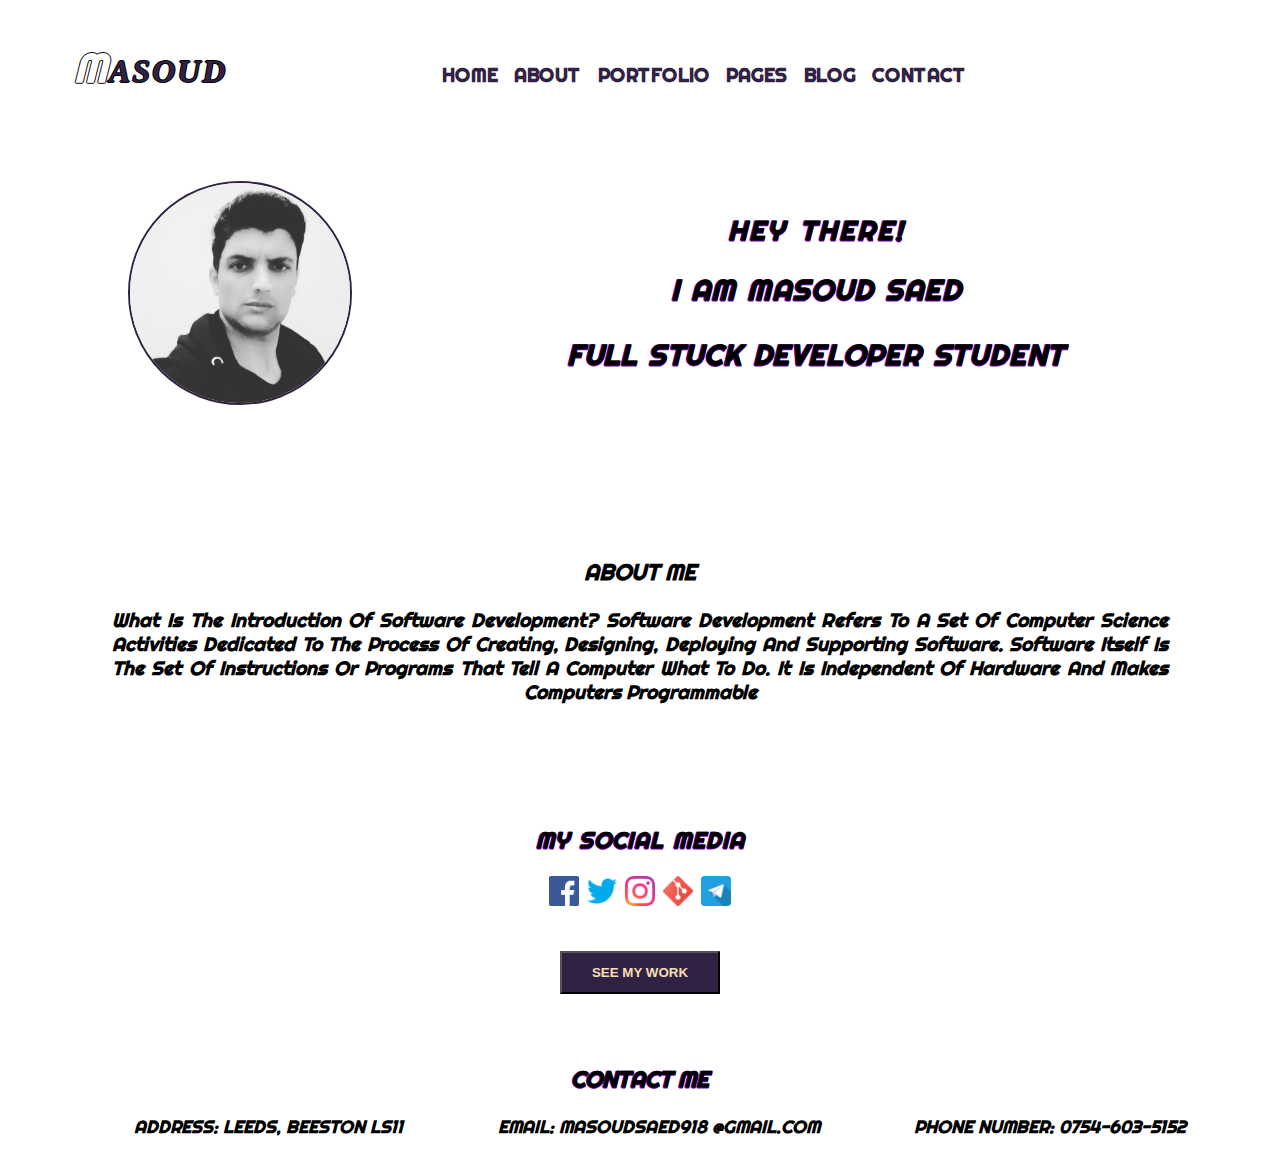
==== index.html @ 1ebb34af "styling 4" ====
<!DOCTYPE html>
<html lang="en">
<head>
    <meta charset="UTF-8">
    <meta http-equiv="X-UA-Compatible" content="IE=edge">
    <meta name="viewport" content="width=device-width, initial-scale=1.0">
    <title>Document</title>
    <link rel="stylesheet" href="style.css">
    <link rel="preconnect" href="https://fonts.googleapis.com">
    <link rel="preconnect" href="https://fonts.gstatic.com" crossorigin>
    <link href="https://fonts.googleapis.com/css2?family=Righteous&display=swap" rel="stylesheet">

</head>
<body>
    <header id="header">
        <nav>
            <ul>
                <li id="logo"><span>M</span>ASOUD</li>
                <img id="menu" src="./social_media_icon/menu.png" alt="menu icon">
                <li class="nav_bar"><a href="#header">HOME</a></li>
                <li class="nav_bar"><a href="#about">ABOUT</a></li>
                <li class="nav_bar"><a href="#portfolio">PORTFOLIO</a></li>
                <li class="nav_bar"><a href="#blank" target="_blank">PAGES</a></li>
                <li class="nav_bar"><a href="#blog">BLOG</a></li>
                <li class="nav_bar"><a href="#contact">CONTACT</a></li>
            </ul>
        </nav>
    </header>

    <main>
        <div id="intro">
            <img src="./Background-images/MASOUD-SAED.jpg" alt="masoud saed photo">
        <h3 id="hey">HEY THERE!</h3>
        <h2 id="i">I AM MASOUD SAED</h2>
        <h3 id="full">FULL STUCK DEVELOPER STUDENT</h3><br>
        </div>
        <div id="about">
            <h3>ABOUT ME</h3>
            <p>What is the introduction of software development?
                Software development refers to a set of computer science activities dedicated to the process of creating, designing, deploying and supporting software. Software itself is the set of instructions or programs that tell a computer what to do. It is independent of hardware and makes computers programmable</p>

        </div>

        <div id="social">
        <h3 id="my-social">My SOCIAL MEDIA</h3>
        <a href="https://www.facebook.com/masoudsaed89" target="_blank"><img src="./social_media_icon/facebook.png" alt="This is My facebook"></a>
        <a href="https://twitter.com/MASOUDSAED89" target="_blank"><img src="./social_media_icon/twitter.png" alt="This is My twitter"></a>
        <a href="https://www.instagram.com/masoud_saed89/" target="_blank"><img src="./social_media_icon/instagram.png" alt="This is my instagram"></a>
        <a href="https://github.com/MASsAED" target="_blank"><img src="./social_media_icon/github.png" alt="This is my GitHub"></a>
        <a href="https://telegram.org/MASOUD_SAED89" target="_blank"><img src="./social_media_icon/telegram.png" alt="This is my telegram"></a><br>
        <input id="button" type="button" value="SEE MY WORK" >
        </div>


    </main>

    <footer>
          <h3>CONTACT ME</h3>
        <ul id="content">
          <li>Address: <a>Leeds, Beeston LS11</a></li>
          <li>Email: <a>MASOUDSAED918 @GMAIL.COM</a></li>
          <li>Phone Number: <a>0754-603-5152</a></li>
          </ul>

    </footer>
    <script src="index.js"></script> 
</body>
</html>
---- style.css ----
@font-face {
    font-family: Bixxxa;
    src: url('./bixxxa.woff') format('woff');
  }
  
  @font-face {
    font-family: Bungeehee;
    src: url('./bungeehee.woff') format('woff');
  }
  
  body {
    font-family: 'Open Sans', sans-serif;
    font-size: 16px;
    padding: 0;
    margin: 0;
    background-color: #7b2cbf;
    width: fit-content;
    height: fit-content;
    /* position: relative; */
    /* overflow: hidden; */
    /* border-collapse: collapse ; */
     background: url(./Background-images/image-from-rawpixel-id-576121-jpeg.jpg);
    background-position: center center;
    background-attachment: fixed;
    background-repeat: no-repeat; background-size: cover;



} 

#header {
    /* background-image: url(./Background-images/image-from-rawpixel-id-576121-jpeg.jpg);
    background-position: center center;
    background-attachment: fixed; */
    /* background-repeat: no-repeat; */
     /* background-size: cover; */
    /* background-origin: content-box; */
    /* opacity: 0.9; */
    /* -webkit-background-size: cover;
-moz-background-size: cover;
-o-background-size: cover;
background-size: cover; */

    display: flex;
    align-items: flex-start;
    justify-content: flex-start;
    /* flex-flow: column; */
    flex-direction: column;
    box-sizing: border-box;
    /* border: 2px solid black; */
    /* border: 1px solid white; */
    }

    /* body {
        font-family: "Rocher";
        font-palette: --GraysRemix;
      } */

#header #logo {
    /* font-family: 'Righteous',Bixxxa;/ */
    font-family: Rocher;
    /* font-variation-settings: 'wght' 900; */
    font-weight: bolder;
    font-size: 2rem;
    text-align: left;
    padding-right: 5rem;
    padding-left: 10rem;
    padding-bottom: 1.2rem;
    color: #312244;
    letter-spacing: 2px;
    margin-top: 1.4rem;

    /* -webkit-text-stroke: 1px black; */
    text-shadow: -1px 0 black, 0 1px black, 1px 0 black, 0 -1px black;
    font-style: italic;
}
#header span {
    color: white;
    /* font-family: Arial, Helvetica, sans-serif; */

    font-weight: bolder;
    font-size: 2.5rem;
    font-style: italic;
    font-family: 'Righteous',Bixxxa;
}
#header ul {
    margin: 10px 5px ;
    padding: 10px 5px;
}

#header li {

    text-shadow: -1px 0 white, 0 1px white, 1px 0 white, 0 -1px white;

    /* font-family: 'Open Sans', sans-serif; */
    font-family: 'Righteous',Bixxxa;

    display: inline-block;
    font-weight: bold;
    font-size: 1.1rem;
}
#header img{
    display: none;
}
#header .nav_bar {
    text-align: left;
}
#header .nav_bar a {
    color: #312244;
    text-decoration: none;
    padding: 0 2px;


}

main {
    /* background-image: url(./Background-images/image-from-rawpixel-id-576121-jpeg.jpg);
    background-position: center center;
    background-attachment: fixed;
    background-repeat: no-repeat; background-size: cover;
    position: relative; */
    /* background-origin: content-box; */


    display: flex;
    flex-direction: column;
    text-align: center;
    flex-flow: column;
    /* width: min-content; */
    padding-top: 2rem;
    margin: 0 auto;
    /* border: 1px solid #7400b8; */
    /* opacity: 0.8; */
    box-sizing: border-box;



}
main #intro {
    /* background-image: url(./Background-images/image-from-rawpixel-id-576121-jpeg.jpg);
    background-position: center center;
    background-attachment: fixed;
    background-repeat: no-repeat; background-size: cover; */
    /* border: 2px solid white; */
    /* border-radius: 90%; */
    /* position: relative; */
    /* background-origin: content-box; */
    /* background-repeat: no-repeat; */
    /* flex-grow: 4; */
    /* flex-shrink: 2; */
    /* flex-basis: 2; */
    /* margin-left: 5rem; */
    /* padding-top: 3rem; */
    text-shadow: -1px 0 #7400b8, 0 1px #7400b8, 1px 0 white, 0 -1px white;

}
main #intro img {
    width: 220px;
    height: auto;
    float: left;
    margin-left: 8rem;
    margin-top: 1rem;
    border: 2px  solid #312244;
    border-radius: 50%;
}
main #hey{
    margin-top: 3rem;
    margin-bottom: 1.5rem;
    font-style: italic;
    font-size: 1.7rem;
    letter-spacing: 2px;
    word-spacing: 4px;
    font-family: 'Righteous',Bixxxa;


}
main #i{
    margin-bottom: 1.5rem;
    font-style: italic;
    font-family: 'Righteous',Bixxxa;
    font-size: 1.8rem;
    letter-spacing: 1px;
    word-spacing: 2px;


}
main #full{
    margin-bottom: 9rem;
    font-style: italic;
    font-family: 'Righteous',Bixxxa;
    font-size: 1.8rem;
    letter-spacing: 0.8px;
    word-spacing: 2px;


}

    main #about {
    font-style: italic;
    font-size: 1.2rem;
    text-transform: capitalize;
    font-weight: bold;   
    text-align: justify;
    text-align-last: center;
    margin: auto 7rem;
    /* word-spacing: normal; */
    font-family: 'Segoe UI', Tahoma, Geneva, Verdana, sans-serif;
    font-family: 'Righteous',Bixxxa;

    }

main #social {
    font-style: italic;
    font-family: 'Righteous',Bixxxa;
    text-shadow: -1px 0 white, 0 1px white, 1px 0 white, 0 -1px white;

    flex-grow: 4;
    flex-shrink: 2;
    flex-basis: 2;
    margin-bottom: 3rem;
    text-transform: uppercase;
}
main #social img {
    width: 30px;
    height: 30px;
    margin-bottom: 2.5rem;
}

main #social {
    margin-top: 5rem;
    background-image: url(./Background-images/image-from-rawpixel-id-576121-jpeg.jpg);
    background-position: center center;
    background-attachment: fixed;
    background-repeat: no-repeat; background-size: cover;
    text-shadow: -1px 0 #7400b8, 0 1px #7400b8, 1px 0 white, 0 -1px white;
    font-size: 1.2rem;
    letter-spacing: 1px;
    word-spacing: 2px;
}

main #social #button{
    text-align: center;
    font-weight: bold;
    font-family: 'Segoe UI', Tahoma, Geneva, Verdana, sans-serif;
    width: 10rem;
    padding: 12px;
    background-color:  #312244;
    color: wheat;
    




}
footer {
    /* background-image: url(./Background-images/image-from-rawpixel-id-576121-jpeg.jpg);
    background-position: center center;
    background-attachment: fixed;
    background-repeat: no-repeat; background-size: cover; */

    opacity: 1;
    font-family: 'Segoe UI', Tahoma, Geneva, Verdana, sans-serif;
    text-align: center;
    font-weight: bold;
    font-size: 1.2rem;
    /* border: 1px solid white; */
    /* height: auto; */
    /* width: 100%; */
    text-transform: uppercase;
    margin: 0;
    padding: 0;
    font-style: italic;     
    font-family: 'Righteous',Bixxxa;
    text-shadow: -1px 0 #7400b8, 0 1px #7400b8, 1px 0 white, 0 -1px white;



}
footer #content {
    display: flex;
    justify-content: space-evenly;
    text-align: center;
    flex-flow: row;
    padding-bottom: 1rem;
    font-size: 1.1rem;
    box-sizing: border-box;

    list-style: none;
    text-shadow: -1px 0 white, 0 1px white, 1px 0 white, 0 -1px white;

}


@media(max-width: 480px) {

    body{
        background-image: url(./Background-images/image-from-rawpixel-id-576121-jpeg.jpg);
        box-sizing: border-box;
        background-size:cover ;
    }
    #header {
        display: inline;

    }
    #header .nav_bar {
        display: none;
        
    }
    #header #logo {
        margin-top: 1rem;
        padding-left: 2rem;
        padding-right: 12rem;
        font-size: 1.8rem;
    }
    #header img {
        display: inline-block;
        position: absolute;
        width: 35px;
        height: 37px;        
        margin-top: 1.7rem;
    }
    main #intro{
        display: flex;
        flex-direction: column;
        align-items: center;
        justify-content: flex-start;
        flex-wrap: wrap;
        flex-flow: column;

    }
    main #intro img{
        margin-top: -3.2rem;
        width: 150px;
        height: 100;
        margin-right: 8rem;
        
    }
    #intro #hey{
        font-size: 1.2rem;
        margin-top: 1rem;
    }
    #intro #i {
        font-size: 1.2rem;
        margin-top: 0.5rem;


    }
    #intro #full {
        font-size: 1.1rem;
        margin-top: 0.5rem;

    }
    main #about {
        /* text-align: center; */
        text-align: justify;
        word-spacing: 2px;
        margin-top: 1.2rem;
        width: 70%;
        margin-left: 3.7rem;
        margin-top: -7rem;
        padding-top: 0;
        font-family: Bixxxa;


    }
    main #about h3 {
        font-family: Bixxxa;
        font-weight: bolder;
    }
    footer #content {
        display: flex;
        flex-direction: column;
        align-items: center;
        margin-right: 1.9rem;
    }
}
@media (min-width: 480px) and (max-width: 1024px) {

    body{
        background-image: url(./Background-images/image-from-rawpixel-id-576121-jpeg.jpg);
        box-sizing: border-box;
        background-size:cover ;
    }
    #header {
        display: flex;
        flex-direction: column;
        align-items: flex-start;
        flex-flow:nowrap;
        /* flex-grow: 1;
        flex-basis: 1;
        flex-shrink: 1; */

    }
    #header .nav_bar {
        display: none;
        
    }
    #header #logo {
        margin-top: 1rem;
        padding-left: 2rem;
        /* padding-right: 12rem; */
        font-size: 1.8rem;
    }
    #header img {
        display:inline-flex;
        margin-right: 2rem;
        margin-left: auto;
        position: relative;
        /* float: right; */
        width: 35px;
        height: 37px;        
        margin-top: 1.7rem;
        padding-right: 2rem;
    }
    main #intro{
        display: flex;
        flex-direction: column;
        align-items: center;
        justify-content: center;
        flex-wrap: wrap;
        flex-flow: column;

    }
    main #intro img{
        margin-top: -3.2rem;
        width: 150px;
        height: 100;
        
    }
    #intro #hey{
        font-size: 1.2rem;
        margin-top: 2rem;
    }
    #intro #i {
        font-size: 1.2rem;
        margin-top: 1.5rem;


    }
    #intro #full {
        font-size: 1.1rem;
        margin-top: 1.5rem;

    }
    main #about {
        text-align: center;
        display: flex;
        align-items: center;
        /* justify-content: flex-start; */
        flex-flow: column;
        text-align: justify;
        word-spacing: 2px;
        margin-top: 1.2rem;
        width: 70%;
        /* margin-left: 3.7rem; */
        margin-top: 2rem;
        padding-top: 1rem;
        font-family: Bixxxa;


    }
    main #about h3 {
        font-family: Bixxxa;
        font-weight: bolder;
        text-align: center;
        padding-bottom: 1.5rem;
    }
    footer #content {
        display: flex;
        flex-direction: row;
        align-items: center;
        flex-flow: row;
        max-width: fit-content;
        /* margin-right: 1.9rem; */
        font-size: 1rem;
    }
}
@media (min-width: 1025px) {
    body {
        background-image: url(./Background-images/image-from-rawpixel-id-576121-jpeg.jpg);
    
    }
    #header #logo {
        margin-left: 2rem;
        padding-left: 2rem;
        margin-right: 3rem;
        padding-right: 10rem;
    }
    #header .nav_bar {
        font-size: 1.2rem;
        padding-right: 0.5rem;
    }
    #header .nav_bar ul {
        margin-right: 2rem;
        /* margin-left: 10rem; */

    }

}
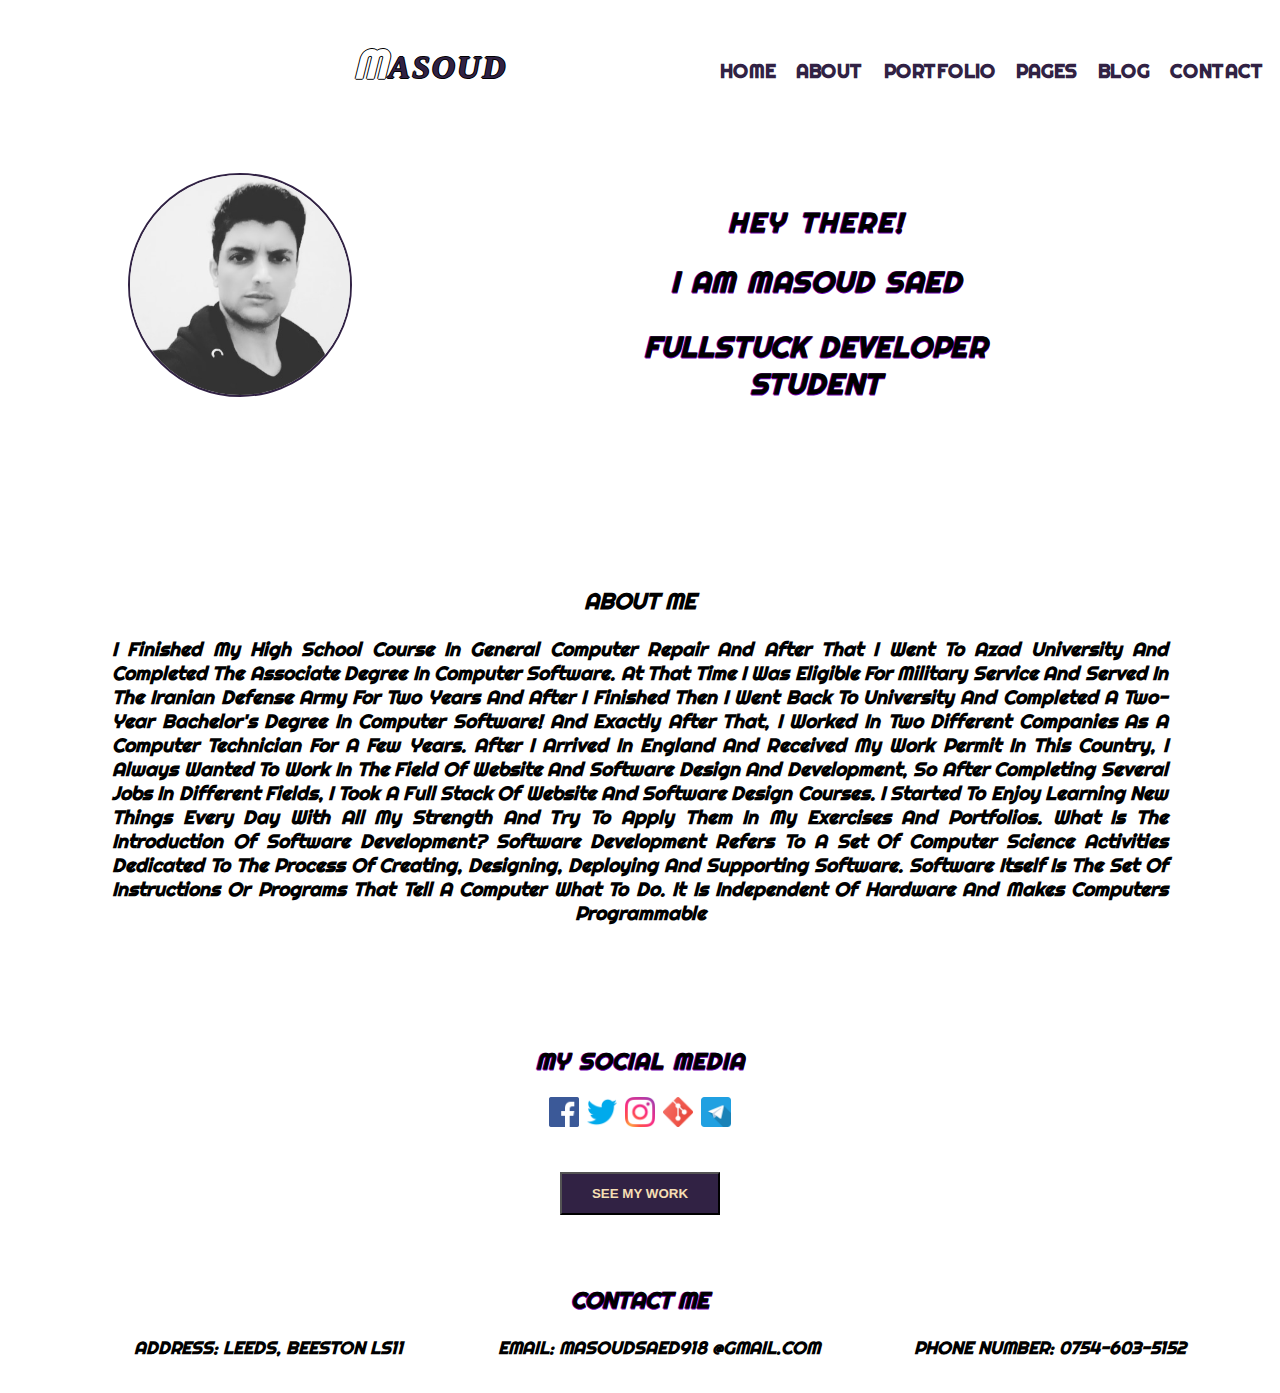
==== commit 25c360e5: "working on make respansive page" ====
--- a/index.html
+++ b/index.html
@@ -30,13 +30,13 @@
     <main>
         <div id="intro">
             <img src="./Background-images/MASOUD-SAED.jpg" alt="masoud saed photo">
-        <h3 id="hey">HEY THERE!</h3>
-        <h2 id="i">I AM MASOUD SAED</h2>
-        <h3 id="full">FULL STUCK DEVELOPER STUDENT</h3><br>
+        <h3 class='hello' id="hey">HEY THERE!</h3>
+        <h2 class='hello' id="i">I AM MASOUD SAED</h2>
+        <h3 class='hello' id="full">FULLSTUCK DEVELOPER<br> STUDENT</h3><br>
         </div>
         <div id="about">
             <h3>ABOUT ME</h3>
-            <p>What is the introduction of software development?
+            <p class="about_me">I finished my high school course in general computer repair and after that I went to Azad University and completed the associate degree in computer software. At that time I was eligible for military service and served in the Iranian Defense Army for two years and after I finished Then I went back to university and completed a two-year bachelor's degree in computer software! And exactly after that, I worked in two different companies as a computer technician for a few years. After I arrived in England and received my work permit in this country, I always wanted to work in the field of website and software design and development, so after completing several jobs in different fields, I took a full stack of website and software design courses. I started to enjoy learning new things every day with all my strength and try to apply them in my exercises and portfolios. What is the introduction of software development?
                 Software development refers to a set of computer science activities dedicated to the process of creating, designing, deploying and supporting software. Software itself is the set of instructions or programs that tell a computer what to do. It is independent of hardware and makes computers programmable</p>
 
         </div>
--- a/style.css
+++ b/style.css
@@ -8,69 +8,40 @@
     src: url('./bungeehee.woff') format('woff');
   }
   
-  body {
+body {
     font-family: 'Open Sans', sans-serif;
     font-size: 16px;
     padding: 0;
     margin: 0;
-    background-color: #7b2cbf;
+    /* background-color: #7b2cbf; */
     width: fit-content;
     height: fit-content;
-    /* position: relative; */
-    /* overflow: hidden; */
-    /* border-collapse: collapse ; */
-     background: url(./Background-images/image-from-rawpixel-id-576121-jpeg.jpg);
+     /* background: url(./Background-images/image-from-rawpixel-id-576121-jpeg.jpg);
     background-position: center center;
     background-attachment: fixed;
-    background-repeat: no-repeat; background-size: cover;
-
-
+    background-repeat: no-repeat; background-size: cover; */
 
 } 
 
 #header {
-    /* background-image: url(./Background-images/image-from-rawpixel-id-576121-jpeg.jpg);
-    background-position: center center;
-    background-attachment: fixed; */
-    /* background-repeat: no-repeat; */
-     /* background-size: cover; */
-    /* background-origin: content-box; */
-    /* opacity: 0.9; */
-    /* -webkit-background-size: cover;
--moz-background-size: cover;
--o-background-size: cover;
-background-size: cover; */
-
     display: flex;
-    align-items: flex-start;
-    justify-content: flex-start;
-    /* flex-flow: column; */
-    flex-direction: column;
-    box-sizing: border-box;
-    /* border: 2px solid black; */
-    /* border: 1px solid white; */
-    }
-
-    /* body {
-        font-family: "Rocher";
-        font-palette: --GraysRemix;
-      } */
+    align-items: stretch;
+    justify-content: space-evenly;
+      } 
 
 #header #logo {
-    /* font-family: 'Righteous',Bixxxa;/ */
     font-family: Rocher;
-    /* font-variation-settings: 'wght' 900; */
     font-weight: bolder;
     font-size: 2rem;
     text-align: left;
-    padding-right: 5rem;
-    padding-left: 10rem;
     padding-bottom: 1.2rem;
     color: #312244;
     letter-spacing: 2px;
     margin-top: 1.4rem;
-
-    /* -webkit-text-stroke: 1px black; */
+    margin-right: 9rem;
+    margin-left: 0rem;
+    padding-left: 0rem;
+
     text-shadow: -1px 0 black, 0 1px black, 1px 0 black, 0 -1px black;
     font-style: italic;
 }
@@ -83,17 +54,13 @@
     font-style: italic;
     font-family: 'Righteous',Bixxxa;
 }
-#header ul {
-    margin: 10px 5px ;
-    padding: 10px 5px;
-}
 
 #header li {
 
     text-shadow: -1px 0 white, 0 1px white, 1px 0 white, 0 -1px white;
 
     /* font-family: 'Open Sans', sans-serif; */
-    font-family: 'Righteous',Bixxxa;
+    font-family: 'Righteous', Bixxxa ;
 
     display: inline-block;
     font-weight: bold;
@@ -103,24 +70,24 @@
     display: none;
 }
 #header .nav_bar {
+    display:inline;
+    /* margin-left: 3rem; */
+    /* float: right; */
+    margin-top: 2.7rem;
     text-align: left;
+}
+#header ul {
+    padding-left: 3rem;
+
 }
 #header .nav_bar a {
     color: #312244;
     text-decoration: none;
-    padding: 0 2px;
 
 
 }
 
 main {
-    /* background-image: url(./Background-images/image-from-rawpixel-id-576121-jpeg.jpg);
-    background-position: center center;
-    background-attachment: fixed;
-    background-repeat: no-repeat; background-size: cover;
-    position: relative; */
-    /* background-origin: content-box; */
-
 
     display: flex;
     flex-direction: column;
@@ -137,26 +104,13 @@
 
 }
 main #intro {
-    /* background-image: url(./Background-images/image-from-rawpixel-id-576121-jpeg.jpg);
-    background-position: center center;
-    background-attachment: fixed;
-    background-repeat: no-repeat; background-size: cover; */
-    /* border: 2px solid white; */
-    /* border-radius: 90%; */
-    /* position: relative; */
-    /* background-origin: content-box; */
-    /* background-repeat: no-repeat; */
-    /* flex-grow: 4; */
-    /* flex-shrink: 2; */
-    /* flex-basis: 2; */
-    /* margin-left: 5rem; */
-    /* padding-top: 3rem; */
+
     text-shadow: -1px 0 #7400b8, 0 1px #7400b8, 1px 0 white, 0 -1px white;
 
 }
 main #intro img {
     width: 220px;
-    height: auto;
+    /* height: auto; */
     float: left;
     margin-left: 8rem;
     margin-top: 1rem;
@@ -253,19 +207,11 @@
 
 }
 footer {
-    /* background-image: url(./Background-images/image-from-rawpixel-id-576121-jpeg.jpg);
-    background-position: center center;
-    background-attachment: fixed;
-    background-repeat: no-repeat; background-size: cover; */
-
     opacity: 1;
     font-family: 'Segoe UI', Tahoma, Geneva, Verdana, sans-serif;
     text-align: center;
     font-weight: bold;
     font-size: 1.2rem;
-    /* border: 1px solid white; */
-    /* height: auto; */
-    /* width: 100%; */
     text-transform: uppercase;
     margin: 0;
     padding: 0;
@@ -278,8 +224,9 @@
 }
 footer #content {
     display: flex;
+    flex-direction: column;
+    align-items: flex-start;
     justify-content: space-evenly;
-    text-align: center;
     flex-flow: row;
     padding-bottom: 1rem;
     font-size: 1.1rem;
@@ -291,15 +238,19 @@
 }
 
 
-@media(max-width: 480px) {
+@media only screen and (max-width: 480px) {
 
     body{
-        background-image: url(./Background-images/image-from-rawpixel-id-576121-jpeg.jpg);
         box-sizing: border-box;
         background-size:cover ;
+        margin: 0;
+        padding: 0;
     }
     #header {
-        display: inline;
+        display: flex;
+        align-content: stretch;
+        justify-content: flex-start;
+
 
     }
     #header .nav_bar {
@@ -307,57 +258,78 @@
         
     }
     #header #logo {
-        margin-top: 1rem;
-        padding-left: 2rem;
-        padding-right: 12rem;
+        margin-top: 2rem;
+        margin-left: 3rem;
+        margin-right: 10rem;
         font-size: 1.8rem;
     }
     #header img {
-        display: inline-block;
+        display:inline-block;
+        margin: 2rem 1rem 1rem 2rem;
         position: absolute;
-        width: 35px;
+        float: right;
         height: 37px;        
-        margin-top: 1.7rem;
+        padding-top: 0.6rem;
     }
     main #intro{
         display: flex;
         flex-direction: column;
-        align-items: center;
-        justify-content: flex-start;
-        flex-wrap: wrap;
+        align-items: stretch;
+        justify-content: space-between;
         flex-flow: column;
-
     }
     main #intro img{
-        margin-top: -3.2rem;
-        width: 150px;
+        width: 130px;
         height: 100;
-        margin-right: 8rem;
-        
+        margin: -2rem 0 1rem 3rem;
+        float: left;        
     }
     #intro #hey{
-        font-size: 1.2rem;
-        margin-top: 1rem;
+        font-size: 1.1rem;
+        margin: -8.5rem 1rem 3rem 1rem;
+        padding-bottom: 1rem;
+         margin-bottom: 0; 
+         float: right; 
+         text-align: center;
+
     }
     #intro #i {
-        font-size: 1.2rem;
-        margin-top: 0.5rem;
-
+        font-size: 1.1rem;
+        margin: 0 ;
+        margin-left: 0.8rem;
+        text-align: center;
+        padding-bottom: 1rem;
+        float: right;
 
     }
     #intro #full {
         font-size: 1.1rem;
-        margin-top: 0.5rem;
-
-    }
+        margin: 0 ;
+        margin-left: 1rem;
+        text-align: center;
+        float: left;
+
+    } 
+     main #intro .hello {
+        float: right;
+        padding-bottom: 4rem;
+        font-size: 1rem;
+        text-align: center;
+    }
+
     main #about {
+        display: flex;
+        text-align: center;
+        align-items: center;
+        justify-content: center;
+        flex-flow: column;
         /* text-align: center; */
         text-align: justify;
         word-spacing: 2px;
         margin-top: 1.2rem;
         width: 70%;
-        margin-left: 3.7rem;
-        margin-top: -7rem;
+        /* margin-left: 3rem; */
+        /* margin-top: 10rem; */
         padding-top: 0;
         font-family: Bixxxa;
 
@@ -366,96 +338,136 @@
     main #about h3 {
         font-family: Bixxxa;
         font-weight: bolder;
+        margin-bottom: 1rem;
+
+    }
+    main #about .about_me {
+        height: 200px;
+        width: 360px;
+        overflow: scroll;
+    }
+    main #my-social {
+        margin-top: 0;
+        padding-left: 0;
+    }
+    main #social {
+        /* margin-right: 4rem; */
+    }
+    footer h3 {
+        /* padding-right: 4rem; */
     }
     footer #content {
         display: flex;
         flex-direction: column;
         align-items: center;
-        margin-right: 1.9rem;
-    }
-}
-@media (min-width: 480px) and (max-width: 1024px) {
+        text-align: center;
+        /* margin-right: 1rem; */
+        /* padding-right: 4rem; */
+    }
+}
+@media(min-width: 481px) and (max-width: 1024px) {
 
     body{
-        background-image: url(./Background-images/image-from-rawpixel-id-576121-jpeg.jpg);
         box-sizing: border-box;
-        background-size:cover ;
+
+        margin: 0;
+        padding: 0;
     }
     #header {
-        display: flex;
-        flex-direction: column;
-        align-items: flex-start;
-        flex-flow:nowrap;
-        /* flex-grow: 1;
-        flex-basis: 1;
-        flex-shrink: 1; */
-
-    }
+    display: flex;
+    align-items: stretch;
+    justify-content: flex-start;
+    flex-direction: column;
+
+}
     #header .nav_bar {
         display: none;
-        
     }
     #header #logo {
         margin-top: 1rem;
-        padding-left: 2rem;
-        /* padding-right: 12rem; */
+        margin-right: 12rem;
+        margin-left: 2rem;
+        /* padding-right: 8rem; */
         font-size: 1.8rem;
-    }
-    #header img {
-        display:inline-flex;
+        /* float: left; */
+        /* position: relative; */
+        
+    }
+
+    #header #menu {
+        width: 35px; height: 35px;
+        display: inline;
+        float: right;
         margin-right: 2rem;
-        margin-left: auto;
-        position: relative;
-        /* float: right; */
-        width: 35px;
-        height: 37px;        
-        margin-top: 1.7rem;
-        padding-right: 2rem;
-    }
-    main #intro{
-        display: flex;
+        margin-top: 3.85;
+        padding-top: 1.8rem;
+    }
+
+     main #intro {
+        display: flex;
+        align-items: stretch;
+        justify-content: space-between;
         flex-direction: column;
-        align-items: center;
-        justify-content: center;
-        flex-wrap: wrap;
-        flex-flow: column;
-
-    }
-    main #intro img{
-        margin-top: -3.2rem;
-        width: 150px;
+     }
+
+     main #intro img{
+        /* display: inline;  */
+        margin-top: 3.2rem;
+        width: 180px;
         height: 100;
+        margin-left: 1.5rem; 
+        float: left;
         
-    }
-    #intro #hey{
-        font-size: 1.2rem;
-        margin-top: 2rem;
+     }
+     #intro #hey{
+        font-size: 1.3rem;
+        margin: -8.5rem 1rem 3rem 11rem;
+        padding-bottom: 1rem;
+         margin-bottom: 0; 
+         float: right; 
+         text-align: center;
+
     }
     #intro #i {
-        font-size: 1.2rem;
-        margin-top: 1.5rem;
-
+        font-size: 1.3rem;
+        margin: 0 ;
+        margin-left: 11rem;
+        text-align: center;
+        padding-bottom: 1rem;
+        float: right;
 
     }
     #intro #full {
-        font-size: 1.1rem;
-        margin-top: 1.5rem;
-
-    }
-    main #about {
-        text-align: center;
-        display: flex;
-        align-items: center;
-        /* justify-content: flex-start; */
+        font-size: 1.3rem;
+        margin: 0 ;
+        margin-left: 11rem;
+        text-align: center;
+        float: right;
+
+    } 
+     main #intro .hello {
+        float: right;
+        padding-bottom: 8rem;
+        font-size: 1rem;
+        text-align: center;
+    }
+
+    main .about_me {
+        /* text-align: center; */
+        display: flex;
+        flex-direction: column;
+        align-items: stretch;
+        justify-content: flex-start;
         flex-flow: column;
         text-align: justify;
         word-spacing: 2px;
-        margin-top: 1.2rem;
-        width: 70%;
+        margin-top: -2rem;;
+        min-width: 80% fit-content;
         /* margin-left: 3.7rem; */
-        margin-top: 2rem;
-        padding-top: 1rem;
+        padding-top: 0;
         font-family: Bixxxa;
+        overflow: scroll;
+        height: 400px;
 
 
     }
@@ -463,38 +475,68 @@
         font-family: Bixxxa;
         font-weight: bolder;
         text-align: center;
-        padding-bottom: 1.5rem;
+        padding-bottom: 3rem;
+    }
+    footer {
+        display: flex;
+        flex-direction: row;
+        align-items: stretch;
+        justify-content: flex-start;
+        flex-flow: column;
+        width: 100%;
+    }
+    footer h3 {
+        display: inline;
+        text-align: center;
+        margin-top: 2rem;
+        margin-bottom: 1.5rem;
     }
     footer #content {
         display: flex;
-        flex-direction: row;
-        align-items: center;
+        flex-direction: column;
+        align-items: flex-start;
+        justify-content: space-evenly;
+        /* text-align: center; */
         flex-flow: row;
-        max-width: fit-content;
-        /* margin-right: 1.9rem; */
-        font-size: 1rem;
+        padding-bottom: 1rem;
+        font-size: 1.1rem;
+        box-sizing: border-box;
+        text-align: left;
+        list-style: none;
+        text-shadow: -1px 0 white, 0 1px white, 1px 0 white, 0 -1px white;
+    
     }
 }
 @media (min-width: 1025px) {
     body {
-        background-image: url(./Background-images/image-from-rawpixel-id-576121-jpeg.jpg);
-    
+        box-sizing: border-box;
+    margin: 0;
+    padding: 0;
+    }
+    #header {
+        display: flex;
+        flex-direction: column;
+        align-items: stretch;
+        justify-content: flex-start;
     }
     #header #logo {
-        margin-left: 2rem;
-        padding-left: 2rem;
-        margin-right: 3rem;
-        padding-right: 10rem;
+        margin-left: 1rem;
+        padding-left: 0;
+        margin-right: 12rem;
+        padding-right: 1rem;
+
     }
     #header .nav_bar {
+        display: inline;
+        margin-right: 1rem;
         font-size: 1.2rem;
-        padding-right: 0.5rem;
-    }
-    #header .nav_bar ul {
-        margin-right: 2rem;
-        /* margin-left: 10rem; */
-
-    }
-
-}
-
+        /* padding-right: 0.5rem; */
+    }
+    header ul {
+        float: right;
+
+    }
+ 
+
+}
+
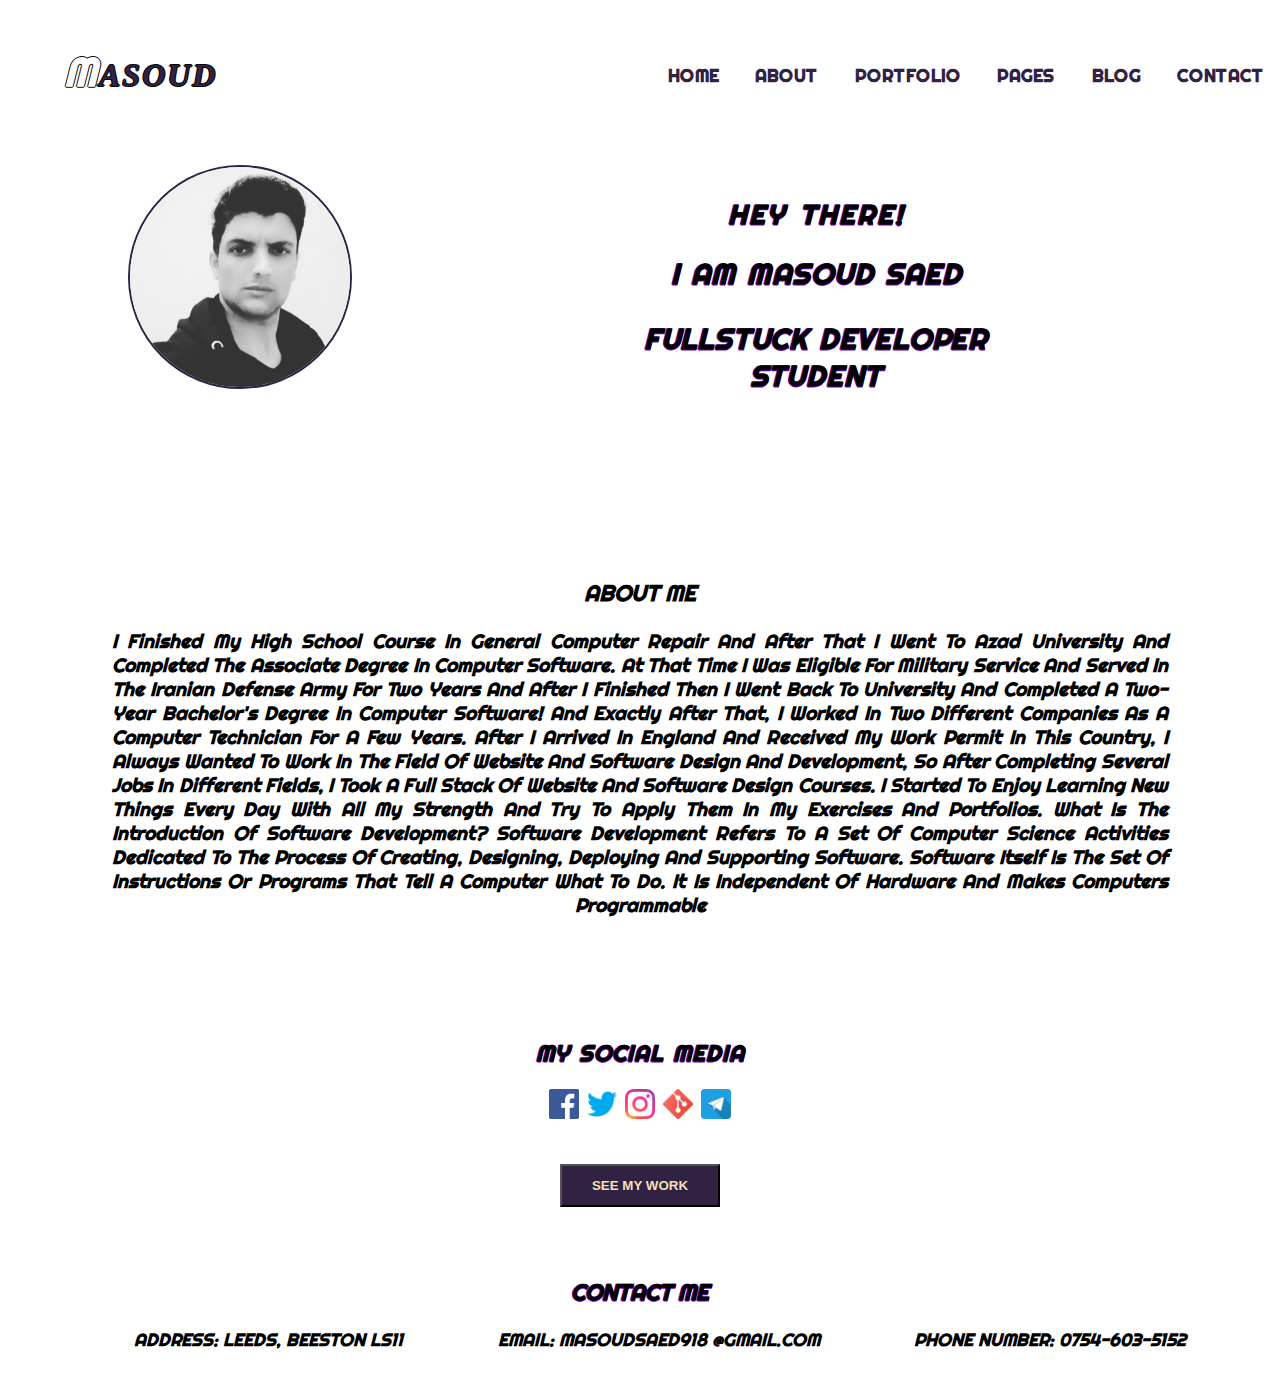
==== commit 87a16952: "styling-responsive-finished" ====
--- a/index.html
+++ b/index.html
@@ -9,6 +9,8 @@
     <link rel="preconnect" href="https://fonts.googleapis.com">
     <link rel="preconnect" href="https://fonts.gstatic.com" crossorigin>
     <link href="https://fonts.googleapis.com/css2?family=Righteous&display=swap" rel="stylesheet">
+
+    <script src="index.js"></script> 
 
 </head>
 <body>
@@ -42,7 +44,7 @@
         </div>
 
         <div id="social">
-        <h3 id="my-social">My SOCIAL MEDIA</h3>
+        <h3 id="my_social">MY SOCIAL MEDIA</h3>
         <a href="https://www.facebook.com/masoudsaed89" target="_blank"><img src="./social_media_icon/facebook.png" alt="This is My facebook"></a>
         <a href="https://twitter.com/MASOUDSAED89" target="_blank"><img src="./social_media_icon/twitter.png" alt="This is My twitter"></a>
         <a href="https://www.instagram.com/masoud_saed89/" target="_blank"><img src="./social_media_icon/instagram.png" alt="This is my instagram"></a>
@@ -63,6 +65,5 @@
           </ul>
 
     </footer>
-    <script src="index.js"></script> 
 </body>
 </html>--- a/style.css
+++ b/style.css
@@ -6,6 +6,10 @@
   @font-face {
     font-family: Bungeehee;
     src: url('./bungeehee.woff') format('woff');
+  }
+  html{
+    margin: 0;
+    padding: 0;
   }
   
 body {
@@ -16,17 +20,14 @@
     /* background-color: #7b2cbf; */
     width: fit-content;
     height: fit-content;
-     /* background: url(./Background-images/image-from-rawpixel-id-576121-jpeg.jpg);
-    background-position: center center;
-    background-attachment: fixed;
-    background-repeat: no-repeat; background-size: cover; */
 
 } 
 
 #header {
     display: flex;
     align-items: stretch;
-    justify-content: space-evenly;
+    justify-content:flex-start;
+    flex-direction: column;
       } 
 
 #header #logo {
@@ -37,10 +38,12 @@
     padding-bottom: 1.2rem;
     color: #312244;
     letter-spacing: 2px;
-    margin-top: 1.4rem;
-    margin-right: 9rem;
-    margin-left: 0rem;
-    padding-left: 0rem;
+    margin-top: -1.1rem;
+    margin-right: 8rem;
+    margin-left: 2.5rem;
+    padding-left: 1rem; 
+    list-style: none; 
+    float: left;
 
     text-shadow: -1px 0 black, 0 1px black, 1px 0 black, 0 -1px black;
     font-style: italic;
@@ -56,34 +59,37 @@
 }
 
 #header li {
-
-    text-shadow: -1px 0 white, 0 1px white, 1px 0 white, 0 -1px white;
-
-    /* font-family: 'Open Sans', sans-serif; */
     font-family: 'Righteous', Bixxxa ;
-
-    display: inline-block;
-    font-weight: bold;
-    font-size: 1.1rem;
 }
 #header img{
     display: none;
 }
 #header .nav_bar {
-    display:inline;
-    /* margin-left: 3rem; */
-    /* float: right; */
-    margin-top: 2.7rem;
-    text-align: left;
+    list-style: none;
+    margin-left: 1rem;
+    /* margin-right: 1rem; */
+    margin-top: 1.5rem;
+    padding-top: 1rem;
+     font-size: 1.1rem;
+     font-weight: bold;
+     display: inline;
+     /* text-align: right; */
+     padding-right: 1rem;
+
+    
 }
 #header ul {
-    padding-left: 3rem;
+    padding-left: 0.5rem;
+    text-align: right;
+    margin-top: 2rem;
+    padding-top: 2rem;
+    /* display: inline; */
+
 
 }
 #header .nav_bar a {
     color: #312244;
     text-decoration: none;
-
 
 }
 
@@ -207,7 +213,6 @@
 
 }
 footer {
-    opacity: 1;
     font-family: 'Segoe UI', Tahoma, Geneva, Verdana, sans-serif;
     text-align: center;
     font-weight: bold;
@@ -236,136 +241,148 @@
     text-shadow: -1px 0 white, 0 1px white, 1px 0 white, 0 -1px white;
 
 }
-
-
-@media only screen and (max-width: 480px) {
-
-    body{
-        box-sizing: border-box;
-        background-size:cover ;
+@media screen and (max-width: 480px){
+    html {
         margin: 0;
         padding: 0;
+        box-sizing: border-box;
+        width: fit-content;
+        overflow-x: hidden;
+
+        /* background-image: url();
+        background-position: center center;
+        background-attachment: fixed;
+        background-repeat: no-repeat; background-size: cover; */
+
     }
     #header {
         display: flex;
-        align-content: stretch;
-        justify-content: flex-start;
-
-
+        flex-direction: column;
+        align-items: stretch;
+        justify-content: space-evenly;
     }
     #header .nav_bar {
         display: none;
+    }
+    #header img {
+        width: 35px;
+        height: 35px;
+
+    }
+    #header #logo {
+        padding-left: 0.5rem;
+        margin-left: 1rem;
+        font-size: 1.5rem;
+
+    }
+    #header span {
+        font-size: 2rem;
+    }
+    #header #menu {
+        width: 35px; height: 35px;
+        display: inline;
+        margin-right: 1rem;
+        margin-top: 0;
+        padding-top: 0;
         
     }
-    #header #logo {
-        margin-top: 2rem;
-        margin-left: 3rem;
-        margin-right: 10rem;
-        font-size: 1.8rem;
-    }
-    #header img {
-        display:inline-block;
-        margin: 2rem 1rem 1rem 2rem;
-        position: absolute;
-        float: right;
-        height: 37px;        
-        padding-top: 0.6rem;
-    }
-    main #intro{
-        display: flex;
-        flex-direction: column;
-        align-items: stretch;
-        justify-content: space-between;
-        flex-flow: column;
-    }
-    main #intro img{
+    main #intro {
+        display: flex;
+        align-items: center;
+        justify-content:space-around;
+        flex-direction:column;
+        flex-flow:column;
+     }
+
+     main #intro img{
+        display: inline; 
+        padding-top: 0;
         width: 130px;
         height: 100;
-        margin: -2rem 0 1rem 3rem;
-        float: left;        
-    }
-    #intro #hey{
+        margin-right: 7rem;
+        text-align: center;
+        
+     }
+     #intro #hey{
         font-size: 1.1rem;
-        margin: -8.5rem 1rem 3rem 1rem;
         padding-bottom: 1rem;
          margin-bottom: 0; 
-         float: right; 
          text-align: center;
 
     }
     #intro #i {
         font-size: 1.1rem;
         margin: 0 ;
-        margin-left: 0.8rem;
         text-align: center;
         padding-bottom: 1rem;
-        float: right;
 
     }
     #intro #full {
         font-size: 1.1rem;
         margin: 0 ;
-        margin-left: 1rem;
-        text-align: center;
-        float: left;
+        text-align: center;
 
     } 
      main #intro .hello {
-        float: right;
-        padding-bottom: 4rem;
-        font-size: 1rem;
-        text-align: center;
-    }
-
-    main #about {
-        display: flex;
-        text-align: center;
-        align-items: center;
+        padding-bottom: 2rem;
+        font-size: 0.8rem;
+        text-align: center;
+    }
+
+    main .about_me {
+        display: flex;
+        flex-direction: column;
+        align-items: stretch;
+        justify-content: flex-start;
+        flex-flow: column;
+        text-align: justify;
+        word-spacing: 2px;
+        margin-top: -2rem;
+        width: 60% fit-content;
+        padding-top: 0;
+        font-family: 'Bixxxa';
+        overflow: scroll;
+        height: 400px;
+
+
+    }
+    main #about h3 {
+        font-family: 'Bixxxa';
+        font-weight: bolder;
+        text-align: center;
+        padding-bottom: 2rem;
+    }
+    #social #my_social {
+        font-size: 1.1rem;
+    }
+    #social a img {
+        width: 7%;;
+    }
+    footer {
+        display: flex;
+        flex-direction: column;
+        align-items:center;
         justify-content: center;
         flex-flow: column;
-        /* text-align: center; */
+    }
+    footer h3 {
+        display: inline;
+        text-align: center;
+        margin-top: 2rem;
+        margin-bottom: 1.5rem;
+    }
+    footer #content {
+        display: inline;
+        padding-bottom: 1rem;
+        font-size: 0.8rem;
+        box-sizing: border-box;
         text-align: justify;
-        word-spacing: 2px;
-        margin-top: 1.2rem;
-        width: 70%;
-        /* margin-left: 3rem; */
-        /* margin-top: 10rem; */
-        padding-top: 0;
-        font-family: Bixxxa;
-
-
-    }
-    main #about h3 {
-        font-family: Bixxxa;
-        font-weight: bolder;
-        margin-bottom: 1rem;
-
-    }
-    main #about .about_me {
-        height: 200px;
-        width: 360px;
-        overflow: scroll;
-    }
-    main #my-social {
-        margin-top: 0;
-        padding-left: 0;
-    }
-    main #social {
-        /* margin-right: 4rem; */
-    }
-    footer h3 {
-        /* padding-right: 4rem; */
-    }
-    footer #content {
-        display: flex;
-        flex-direction: column;
-        align-items: center;
-        text-align: center;
-        /* margin-right: 1rem; */
-        /* padding-right: 4rem; */
-    }
-}
-@media(min-width: 481px) and (max-width: 1024px) {
+        list-style: none;
+        text-shadow: -1px 0 white, 0 1px white, 1px 0 white, 0 -1px white;
+    }
+}
+
+@media screen and (max-width: 1024px) and (min-width: 481px){
 
     body{
         box-sizing: border-box;
@@ -379,18 +396,15 @@
     justify-content: flex-start;
     flex-direction: column;
 
-}
+    }
     #header .nav_bar {
         display: none;
     }
     #header #logo {
-        margin-top: 1rem;
+        margin-top: -0.7rem;
         margin-right: 12rem;
         margin-left: 2rem;
-        /* padding-right: 8rem; */
         font-size: 1.8rem;
-        /* float: left; */
-        /* position: relative; */
         
     }
 
@@ -400,28 +414,25 @@
         float: right;
         margin-right: 2rem;
         margin-top: 3.85;
-        padding-top: 1.8rem;
     }
 
      main #intro {
         display: flex;
         align-items: stretch;
-        justify-content: space-between;
-        flex-direction: column;
+        justify-content: flex-start;
+        flex-direction: row;
+        flex-flow: column;
      }
 
      main #intro img{
-        /* display: inline;  */
-        margin-top: 3.2rem;
-        width: 180px;
+        padding-top: 0;
+        width: 190px;
         height: 100;
-        margin-left: 1.5rem; 
         float: left;
         
      }
      #intro #hey{
         font-size: 1.3rem;
-        margin: -8.5rem 1rem 3rem 11rem;
         padding-bottom: 1rem;
          margin-bottom: 0; 
          float: right; 
@@ -431,7 +442,6 @@
     #intro #i {
         font-size: 1.3rem;
         margin: 0 ;
-        margin-left: 11rem;
         text-align: center;
         padding-bottom: 1rem;
         float: right;
@@ -440,20 +450,18 @@
     #intro #full {
         font-size: 1.3rem;
         margin: 0 ;
-        margin-left: 11rem;
         text-align: center;
         float: right;
 
     } 
      main #intro .hello {
         float: right;
-        padding-bottom: 8rem;
+        padding-bottom: 5rem;
         font-size: 1rem;
         text-align: center;
     }
 
     main .about_me {
-        /* text-align: center; */
         display: flex;
         flex-direction: column;
         align-items: stretch;
@@ -461,9 +469,8 @@
         flex-flow: column;
         text-align: justify;
         word-spacing: 2px;
-        margin-top: -2rem;;
-        min-width: 80% fit-content;
-        /* margin-left: 3.7rem; */
+        margin-top: -2rem;
+        width: 60% fit-content;
         padding-top: 0;
         font-family: Bixxxa;
         overflow: scroll;
@@ -496,7 +503,6 @@
         flex-direction: column;
         align-items: flex-start;
         justify-content: space-evenly;
-        /* text-align: center; */
         flex-flow: row;
         padding-bottom: 1rem;
         font-size: 1.1rem;
@@ -506,37 +512,4 @@
         text-shadow: -1px 0 white, 0 1px white, 1px 0 white, 0 -1px white;
     
     }
-}
-@media (min-width: 1025px) {
-    body {
-        box-sizing: border-box;
-    margin: 0;
-    padding: 0;
-    }
-    #header {
-        display: flex;
-        flex-direction: column;
-        align-items: stretch;
-        justify-content: flex-start;
-    }
-    #header #logo {
-        margin-left: 1rem;
-        padding-left: 0;
-        margin-right: 12rem;
-        padding-right: 1rem;
-
-    }
-    #header .nav_bar {
-        display: inline;
-        margin-right: 1rem;
-        font-size: 1.2rem;
-        /* padding-right: 0.5rem; */
-    }
-    header ul {
-        float: right;
-
-    }
- 
-
-}
-
+}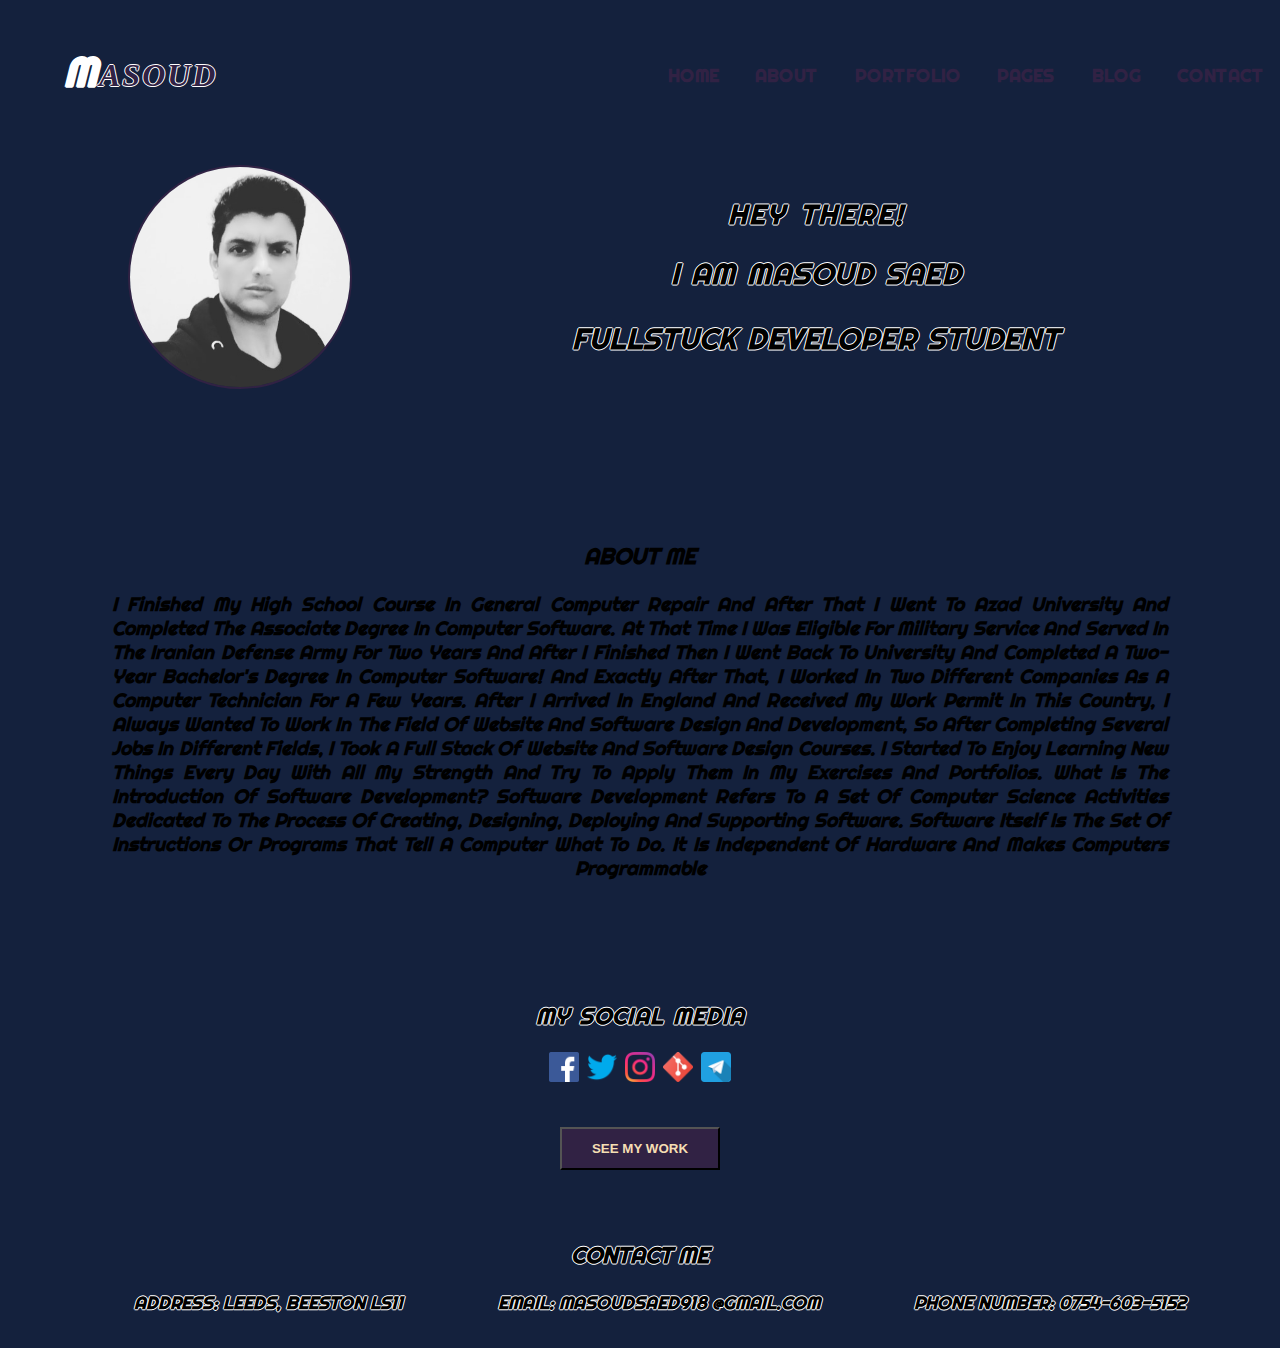
==== commit 0a02d060: "js 1" ====
--- a/index.html
+++ b/index.html
@@ -6,6 +6,7 @@
     <meta name="viewport" content="width=device-width, initial-scale=1.0">
     <title>Document</title>
     <link rel="stylesheet" href="style.css">
+    <script id="home_page" src="index.js"></script>
     <link rel="preconnect" href="https://fonts.googleapis.com">
     <link rel="preconnect" href="https://fonts.gstatic.com" crossorigin>
     <link href="https://fonts.googleapis.com/css2?family=Righteous&display=swap" rel="stylesheet">
@@ -15,16 +16,16 @@
 </head>
 <body>
     <header id="header">
-        <nav>
+        <nav >
             <ul>
                 <li id="logo"><span>M</span>ASOUD</li>
-                <img id="menu" src="./social_media_icon/menu.png" alt="menu icon">
-                <li class="nav_bar"><a href="#header">HOME</a></li>
-                <li class="nav_bar"><a href="#about">ABOUT</a></li>
-                <li class="nav_bar"><a href="#portfolio">PORTFOLIO</a></li>
-                <li class="nav_bar"><a href="#blank" target="_blank">PAGES</a></li>
-                <li class="nav_bar"><a href="#blog">BLOG</a></li>
-                <li class="nav_bar"><a href="#contact">CONTACT</a></li>
+                <img id="menu" src="./social_media_icon/menu.png" alt="menu icon" >
+                <li class="nav_bar" id="mynav_bar"><a href="#header">HOME</a></li>
+                <li class="nav_bar" id="mynav_bar"><a href="#about">ABOUT</a></li>
+                <li class="nav_bar" id="mynav_bar"><a href="portfolio.html" target="_blank">PORTFOLIO</a></li>
+                <li class="nav_bar" id="mynav_bar"><a href="#blank" target="_blank">PAGES</a></li>
+                <li class="nav_bar" id="mynav_bar"><a href="#blog">BLOG</a></li>
+                <li class="nav_bar" id="mynav_bar"><a href="#contact">CONTACT</a></li>
             </ul>
         </nav>
     </header>
@@ -34,7 +35,7 @@
             <img src="./Background-images/MASOUD-SAED.jpg" alt="masoud saed photo">
         <h3 class='hello' id="hey">HEY THERE!</h3>
         <h2 class='hello' id="i">I AM MASOUD SAED</h2>
-        <h3 class='hello' id="full">FULLSTUCK DEVELOPER<br> STUDENT</h3><br>
+        <h3 class='hello' id="full">FULLSTUCK DEVELOPER STUDENT</h3><br>
         </div>
         <div id="about">
             <h3>ABOUT ME</h3>
@@ -65,5 +66,6 @@
           </ul>
 
     </footer>
+    <!-- <link rel="portfolio" href="portfolio.html"> -->
 </body>
 </html>--- a/style.css
+++ b/style.css
@@ -10,6 +10,7 @@
   html{
     margin: 0;
     padding: 0;
+    background-color: #14213d;
   }
   
 body {
@@ -45,7 +46,7 @@
     list-style: none; 
     float: left;
 
-    text-shadow: -1px 0 black, 0 1px black, 1px 0 black, 0 -1px black;
+    text-shadow: -1px 0 white, 0 1px white, 1px 0 white, 0 -1px white;
     font-style: italic;
 }
 #header span {
@@ -111,7 +112,7 @@
 }
 main #intro {
 
-    text-shadow: -1px 0 #7400b8, 0 1px #7400b8, 1px 0 white, 0 -1px white;
+    text-shadow: -1px 0 white, 0 1px white, 1px 0 white, 0 -1px white;
 
 }
 main #intro img {
@@ -192,7 +193,7 @@
     background-position: center center;
     background-attachment: fixed;
     background-repeat: no-repeat; background-size: cover;
-    text-shadow: -1px 0 #7400b8, 0 1px #7400b8, 1px 0 white, 0 -1px white;
+    text-shadow: -1px 0 white, 0 1px white, 1px 0 white, 0 -1px white;
     font-size: 1.2rem;
     letter-spacing: 1px;
     word-spacing: 2px;
@@ -222,7 +223,7 @@
     padding: 0;
     font-style: italic;     
     font-family: 'Righteous',Bixxxa;
-    text-shadow: -1px 0 #7400b8, 0 1px #7400b8, 1px 0 white, 0 -1px white;
+    text-shadow: -1px 0 white, 0 1px white, 1px 0 white, 0 -1px white;
 
 
 
@@ -271,7 +272,8 @@
     }
     #header #logo {
         padding-left: 0.5rem;
-        margin-left: 1rem;
+        padding-top: 0.8rem;
+        margin-left: 1.5rem;
         font-size: 1.5rem;
 
     }
@@ -281,10 +283,9 @@
     #header #menu {
         width: 35px; height: 35px;
         display: inline;
-        margin-right: 1rem;
+        margin-right: 2rem;
         margin-top: 0;
         padding-top: 0;
-        
     }
     main #intro {
         display: flex;
@@ -335,10 +336,10 @@
         align-items: stretch;
         justify-content: flex-start;
         flex-flow: column;
-        text-align: justify;
-        word-spacing: 2px;
+        text-align: left;
+        word-spacing: 0.5px;
         margin-top: -2rem;
-        width: 60% fit-content;
+        width: 100% ;
         padding-top: 0;
         font-family: 'Bixxxa';
         overflow: scroll;
@@ -464,17 +465,18 @@
     main .about_me {
         display: flex;
         flex-direction: column;
-        align-items: stretch;
+        align-items: center;
         justify-content: flex-start;
         flex-flow: column;
-        text-align: justify;
-        word-spacing: 2px;
+        text-align:start;
+        word-spacing: 1px;
         margin-top: -2rem;
-        width: 60% fit-content;
+        width: 100% fit-content;
         padding-top: 0;
         font-family: Bixxxa;
         overflow: scroll;
         height: 400px;
+        padding: 0;
 
 
     }
@@ -505,7 +507,8 @@
         justify-content: space-evenly;
         flex-flow: row;
         padding-bottom: 1rem;
-        font-size: 1.1rem;
+        padding-right: 1rem;
+        font-size: 1rem;
         box-sizing: border-box;
         text-align: left;
         list-style: none;
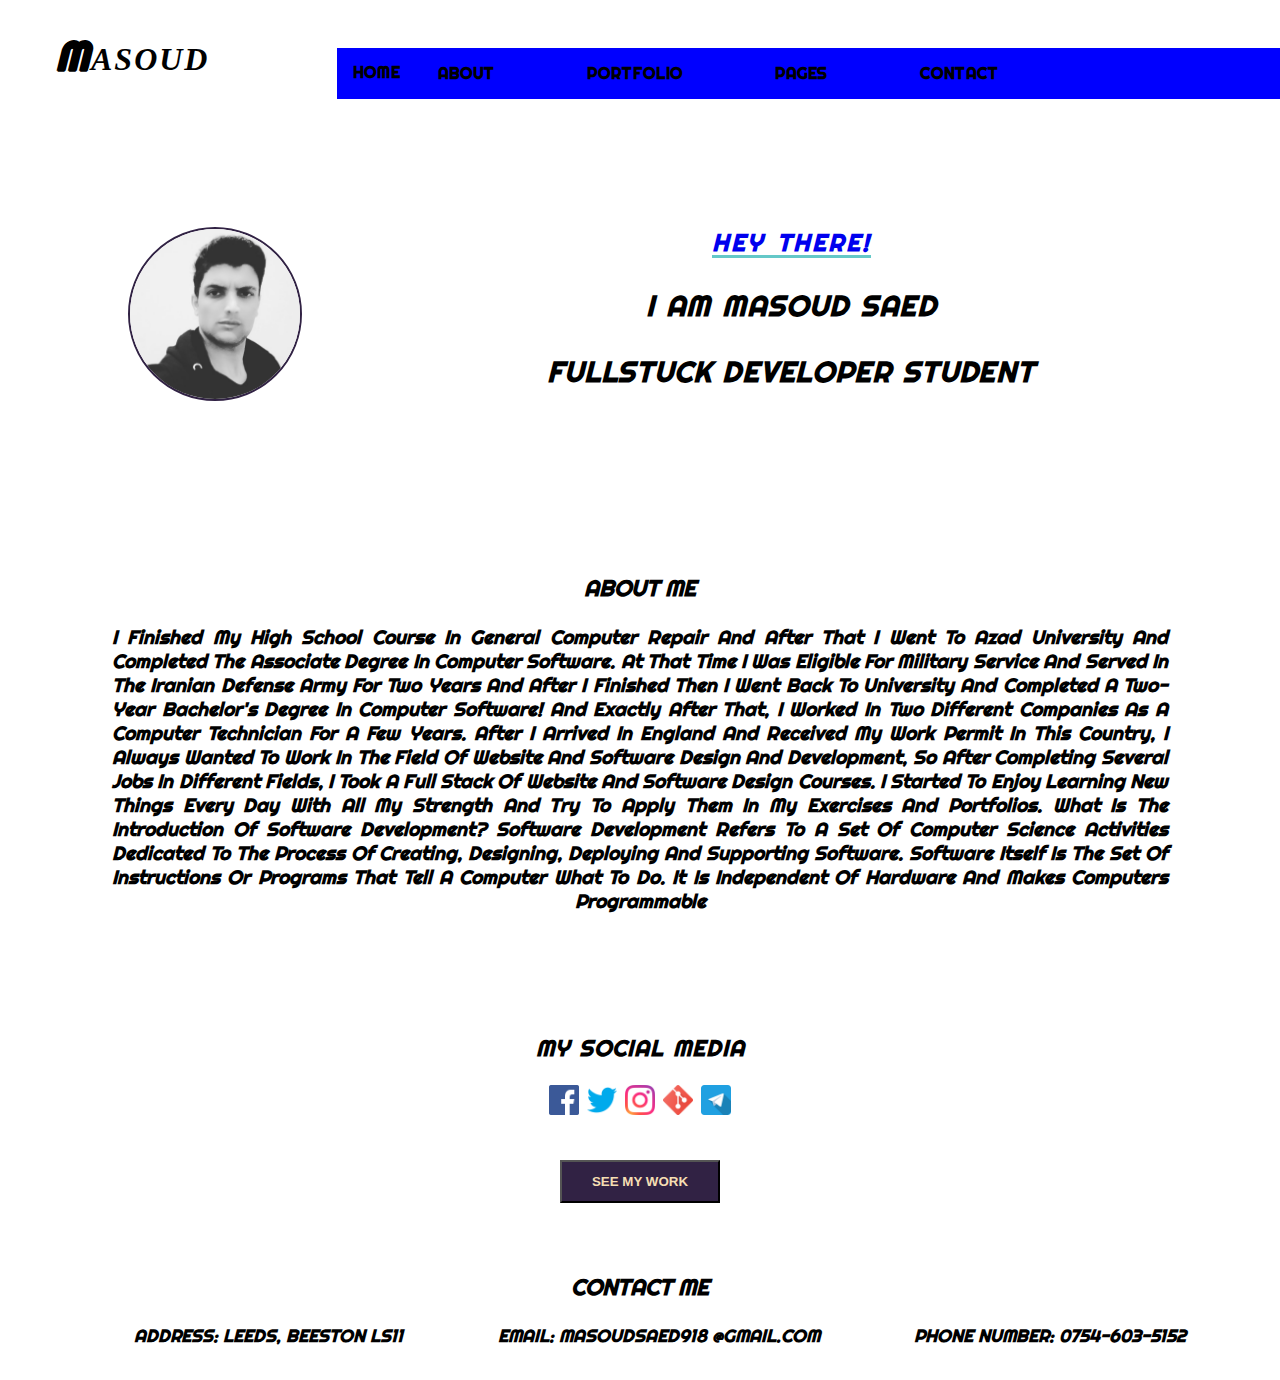
==== commit dc0bf942: "styling and interactive site" ====
--- a/index.html
+++ b/index.html
@@ -4,38 +4,77 @@
     <meta charset="UTF-8">
     <meta http-equiv="X-UA-Compatible" content="IE=edge">
     <meta name="viewport" content="width=device-width, initial-scale=1.0">
-    <title>Document</title>
+    <title>Masoud</title>
     <link rel="stylesheet" href="style.css">
-    <script id="home_page" src="index.js"></script>
     <link rel="preconnect" href="https://fonts.googleapis.com">
     <link rel="preconnect" href="https://fonts.gstatic.com" crossorigin>
     <link href="https://fonts.googleapis.com/css2?family=Righteous&display=swap" rel="stylesheet">
 
-    <script src="index.js"></script> 
 
 </head>
 <body>
     <header id="header">
         <nav >
-            <ul>
+            <ul class="mobile-container">
                 <li id="logo"><span>M</span>ASOUD</li>
-                <img id="menu" src="./social_media_icon/menu.png" alt="menu icon" >
-                <li class="nav_bar" id="mynav_bar"><a href="#header">HOME</a></li>
-                <li class="nav_bar" id="mynav_bar"><a href="#about">ABOUT</a></li>
-                <li class="nav_bar" id="mynav_bar"><a href="portfolio.html" target="_blank">PORTFOLIO</a></li>
-                <li class="nav_bar" id="mynav_bar"><a href="#blank" target="_blank">PAGES</a></li>
-                <li class="nav_bar" id="mynav_bar"><a href="#blog">BLOG</a></li>
-                <li class="nav_bar" id="mynav_bar"><a href="#contact">CONTACT</a></li>
+                <img id="menu" src="./social_media_icon/menu.png" alt="menu icon" onclick="displayNavbar()">
+
+                <div id="topnav">
+                <li class="nav_bar" id="mynav_bar1"><a href="#header">HOME</a></li>
+            <div class="subnav">
+                <button class="subnavbtn"><li class="nav_bar"><a href="#about">ABOUT</a></li></button>
+                <div class="subnav-content">
+                    <a href="#company">Company</a>
+                    <a href="#team">team</a>
+                    <a href="#careers">careers</a>
+                </div>
+            </div>
+
+            <div class="subnav">
+                <button class="subnavbtn"><li class="nav_bar" ><a href="portfolio.html" target="_blank">PORTFOLIO</a></li></button>
+                <div class="subnav-content">
+                    <a href="#portfolio.html">Portfolio</a>
+                    <a href="#PIANOKEYS">PianoKeys</a>
+                    <a href="#MIXEDMESSAGE">MixedMessage</a>
+                    <a href="#ATTICA">Attica</a>
+                    <a href="#PROJECT">Project</a>
+                    <a href="#PROJECT">Project</a>
+                    <a href="#PROJECT">Project</a>
+                    <a href="#PROJECT">Project</a>
+                    <a href="#PROJECT">Project</a>
+                </div>
+            </div>
+
+            <div class="subnav">
+                <button class="subnavbtn"><li class="nav_bar" ><a href="#blank" target="_blank">PAGES</a></li></button>
+                <div class="subnav-content">
+                    <a href="#page1">Page1</a>
+                    <a href="#page2">Page2</a>
+                    <a href="#page3">Page3</a>
+                </div>
+            </div>
+
+            <div class="subnav">
+                <button class="subnavbtn"><li class="nav_bar" ><a href="#contact">CONTACT</a></li></button>
+                <div class="subnav-content">
+                    <a href="#Address">Address</a>
+                    <a href="#Email">Email</a>
+                    <a href="#PhoneNumber">PhoneNumber</a>
+                </div>
+            </div>
+                </div>
             </ul>
         </nav>
     </header>
 
     <main>
         <div id="intro">
+            <div id='greating'>
             <img src="./Background-images/MASOUD-SAED.jpg" alt="masoud saed photo">
-        <h3 class='hello' id="hey">HEY THERE!</h3>
-        <h2 class='hello' id="i">I AM MASOUD SAED</h2>
+        <h3 class='hello' id="hey"><a href="_self" target="_self">HEY THERE!</a></h3>
+        <h3 class='hello' id="i">I AM MASOUD SAED</h3>
         <h3 class='hello' id="full">FULLSTUCK DEVELOPER STUDENT</h3><br>
+            </div>
         </div>
         <div id="about">
             <h3>ABOUT ME</h3>
@@ -51,7 +90,7 @@
         <a href="https://www.instagram.com/masoud_saed89/" target="_blank"><img src="./social_media_icon/instagram.png" alt="This is my instagram"></a>
         <a href="https://github.com/MASsAED" target="_blank"><img src="./social_media_icon/github.png" alt="This is my GitHub"></a>
         <a href="https://telegram.org/MASOUD_SAED89" target="_blank"><img src="./social_media_icon/telegram.png" alt="This is my telegram"></a><br>
-        <input id="button" type="button" value="SEE MY WORK" >
+        <input id="button" type="button" value="SEE MY WORK" onclick="alert('Hello, world!')" >
         </div>
 
 
@@ -66,6 +105,8 @@
           </ul>
 
     </footer>
-    <!-- <link rel="portfolio" href="portfolio.html"> -->
+          <!--Custom Javascript File-->
+
+          <script src="./index.js"> </script>
 </body>
 </html>--- a/style.css
+++ b/style.css
@@ -10,7 +10,7 @@
   html{
     margin: 0;
     padding: 0;
-    background-color: #14213d;
+    background-color: white;
   }
   
 body {
@@ -36,8 +36,8 @@
     font-weight: bolder;
     font-size: 2rem;
     text-align: left;
-    padding-bottom: 1.2rem;
-    color: #312244;
+    padding-bottom: 1rem;
+    /* color: #312244; */
     letter-spacing: 2px;
     margin-top: -1.1rem;
     margin-right: 8rem;
@@ -45,13 +45,14 @@
     padding-left: 1rem; 
     list-style: none; 
     float: left;
+    text-shadow: -1px 0 black, 0 1px black, 1px 0 black, 0 -1px black;
 
     text-shadow: -1px 0 white, 0 1px white, 1px 0 white, 0 -1px white;
     font-style: italic;
 }
 #header span {
-    color: white;
-    /* font-family: Arial, Helvetica, sans-serif; */
+    /* color: black; */
+    text-shadow: -1px 0 black, 0 1px black, 1px 0 black, 0 -1px black;
 
     font-weight: bolder;
     font-size: 2.5rem;
@@ -68,9 +69,9 @@
 #header .nav_bar {
     list-style: none;
     margin-left: 1rem;
-    /* margin-right: 1rem; */
-    margin-top: 1.5rem;
-    padding-top: 1rem;
+    margin-right: 1rem;
+    margin-top: 1rem;
+    /* padding-top: 1rem; */
      font-size: 1.1rem;
      font-weight: bold;
      display: inline;
@@ -79,20 +80,77 @@
 
     
 }
+
 #header ul {
-    padding-left: 0.5rem;
+    padding-left: 0;
     text-align: right;
     margin-top: 2rem;
-    padding-top: 2rem;
+    padding-top: 1rem;
     /* display: inline; */
 
 
 }
 #header .nav_bar a {
-    color: #312244;
+    /* color: #312244; */
     text-decoration: none;
 
 }
+/* extention -------------------------------------*/
+#header #topnav {
+    overflow: hidden;
+    background-color: blue; 
+}
+#header #topnav a {
+    float: left;
+    font-size: 16px;
+    color: black;
+    text-align: center;
+    padding: 14px 16px;
+    text-decoration: none;
+}
+.subnav {
+    float: left;
+    overflow: hidden;
+  }
+  
+  .subnav .subnavbtn {
+    font-size: 16px;  
+    border: none;
+    outline: none;
+    color: white;
+    /* padding: 14px 16px; */
+    background-color: inherit;
+    font-family: inherit;
+    margin: 0;
+  }
+  #topnav a:hover, .subnav:hover .subnavbtn {
+    background-color: #52b788;
+  }
+  
+  .subnav-content {
+    display: none;
+    position: absolute;
+    left: 0;
+    background-color: #fcbf49;
+    width: 100%;
+    z-index: 1;
+  }
+  
+  .subnav-content a {
+    float: left;
+    color: white;
+    text-decoration: none;
+  }
+  
+  .subnav-content a:hover {
+    background-color: #eee;
+    color: black;
+  }
+  
+  .subnav:hover .subnav-content {
+    display: block;
+  }
+/*------------------------------Extention End-----------------*/
 
 main {
 
@@ -101,7 +159,7 @@
     text-align: center;
     flex-flow: column;
     /* width: min-content; */
-    padding-top: 2rem;
+    padding-top: 1rem;
     margin: 0 auto;
     /* border: 1px solid #7400b8; */
     /* opacity: 0.8; */
@@ -116,25 +174,51 @@
 
 }
 main #intro img {
-    width: 220px;
+    width: 170px;
     /* height: auto; */
     float: left;
     margin-left: 8rem;
-    margin-top: 1rem;
+    /* margin-top: 1rem; */
     border: 2px  solid #312244;
     border-radius: 50%;
 }
 main #hey{
-    margin-top: 3rem;
+    margin-top: 6rem;
     margin-bottom: 1.5rem;
     font-style: italic;
-    font-size: 1.7rem;
+    font-size: 1.5rem;
     letter-spacing: 2px;
     word-spacing: 4px;
     font-family: 'Righteous',Bixxxa;
 
 
 }
+main #hey a{
+    text-decoration: none;
+
+    background:
+    linear-gradient(
+      to right,
+      rgba(100, 200, 200, 1),
+      rgba(100, 200, 200, 1)
+    ),
+    linear-gradient(
+      to right,
+      rgba(255, 0, 0, 1),
+      rgba(255, 0, 180, 1),
+      rgba(0, 100, 200, 1)
+  );
+  background-size: 100% 3px, 0 3px;
+  background-position: 100% 100%, 0 100%;
+  background-repeat: no-repeat;
+  transition: background-size 400ms;
+}
+
+main #hey a:hover {
+        background-size: 0 3px, 100% 3px;
+    
+}
+
 main #i{
     margin-bottom: 1.5rem;
     font-style: italic;
@@ -261,9 +345,28 @@
         flex-direction: column;
         align-items: stretch;
         justify-content: space-evenly;
-    }
-    #header .nav_bar {
+        padding: 0;
+        margin: 0;
+    }
+    #header ul {
+        padding: 0;
+    }
+    .mobile-container{
+        margin:  0;
+    }
+    #header #topnav {
         display: none;
+        padding: 0;
+        margin: 0;
+        text-align: left;
+
+    }
+    #header .nav_bar{
+        overflow: hidden;
+        font-size: 0.8rem;
+        height: 1rem;
+        margin: 0.1rem;
+        padding: 0.1rem;
     }
     #header img {
         width: 35px;
@@ -273,7 +376,7 @@
     #header #logo {
         padding-left: 0.5rem;
         padding-top: 0.8rem;
-        margin-left: 1.5rem;
+        margin-left: 0.5rem;
         font-size: 1.5rem;
 
     }
@@ -290,21 +393,23 @@
     main #intro {
         display: flex;
         align-items: center;
-        justify-content:space-around;
+        justify-content:flex-start;
         flex-direction:column;
         flex-flow:column;
      }
 
      main #intro img{
-        display: inline; 
-        padding-top: 0;
+        display: inline-block; 
+        margin-top: 0.5rem;
+        margin-bottom: 1.5rem;
         width: 130px;
         height: 100;
-        margin-right: 7rem;
+        margin-left: 5.5rem;
         text-align: center;
         
      }
      #intro #hey{
+        margin-top: 11rem;
         font-size: 1.1rem;
         padding-bottom: 1rem;
          margin-bottom: 0; 
@@ -398,8 +503,15 @@
     flex-direction: column;
 
     }
-    #header .nav_bar {
+    #header #topnav {
         display: none;
+        padding: 0.5rem 0 ;
+        margin-top: 0;
+
+    }
+    #header .nav_bar{
+        padding: 0.2rem;
+        margin: 0.2rem;
     }
     #header #logo {
         margin-top: -0.7rem;
@@ -421,18 +533,27 @@
         display: flex;
         align-items: stretch;
         justify-content: flex-start;
-        flex-direction: row;
+        flex-direction: column;
         flex-flow: column;
      }
 
      main #intro img{
-        padding-top: 0;
-        width: 190px;
+        margin-top: 1.5rem;
+        width: 200px;
         height: 100;
         float: left;
+        margin-left: 1.5rem;
         
      }
-     #intro #hey{
+    #intro .hello{
+        font-size: 1.3rem;
+        text-align: center;
+     }
+     #intro #full {
+        text-align: center;
+        font-size: 1rem;
+     }
+     /* #intro #hey{
         font-size: 1.3rem;
         padding-bottom: 1rem;
          margin-bottom: 0; 
@@ -452,15 +573,15 @@
         font-size: 1.3rem;
         margin: 0 ;
         text-align: center;
-        float: right;
-
-    } 
-     main #intro .hello {
+        float: right; */
+
+    
+     /* main #intro .hello {
         float: right;
         padding-bottom: 5rem;
         font-size: 1rem;
         text-align: center;
-    }
+    } */
 
     main .about_me {
         display: flex;
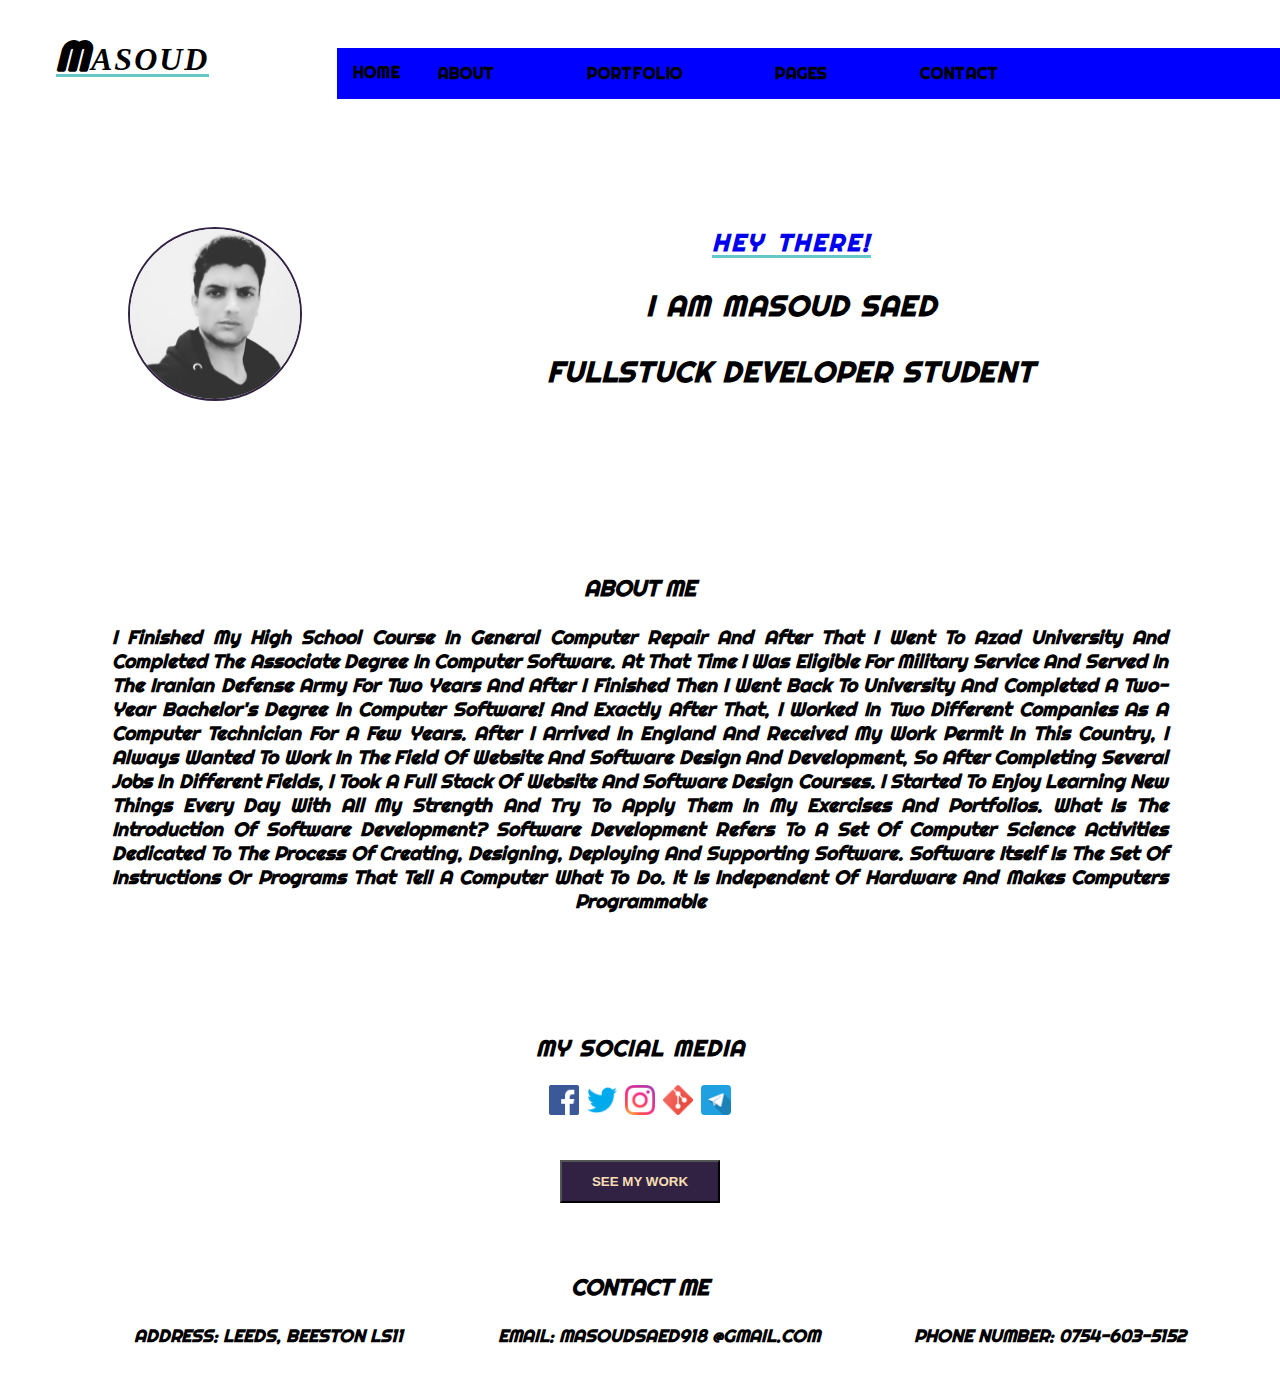
==== commit 284f7982: "hover and under line effect styling" ====
--- a/index.html
+++ b/index.html
@@ -16,11 +16,11 @@
     <header id="header">
         <nav >
             <ul class="mobile-container">
-                <li id="logo"><span>M</span>ASOUD</li>
+                <li id="logo"><a><span>M</span>ASOUD</a></li>
                 <img id="menu" src="./social_media_icon/menu.png" alt="menu icon" onclick="displayNavbar()">
 
                 <div id="topnav">
-                <li class="nav_bar" id="mynav_bar1"><a href="#header">HOME</a></li>
+                <li class="nav_bar"><a href="#header">HOME</a></li>
             <div class="subnav">
                 <button class="subnavbtn"><li class="nav_bar"><a href="#about">ABOUT</a></li></button>
                 <div class="subnav-content">
@@ -70,7 +70,7 @@
     <main>
         <div id="intro">
             <div id='greating'>
-            <img src="./Background-images/MASOUD-SAED.jpg" alt="masoud saed photo">
+            <img id="masoudImage" src="./Background-images/MASOUD-SAED.jpg" alt="masoud saed photo" onclick="changeMasoudColor()">
         <h3 class='hello' id="hey"><a href="_self" target="_self">HEY THERE!</a></h3>
         <h3 class='hello' id="i">I AM MASOUD SAED</h3>
         <h3 class='hello' id="full">FULLSTUCK DEVELOPER STUDENT</h3><br>
--- a/style.css
+++ b/style.css
@@ -50,6 +50,7 @@
     text-shadow: -1px 0 white, 0 1px white, 1px 0 white, 0 -1px white;
     font-style: italic;
 }
+
 #header span {
     /* color: black; */
     text-shadow: -1px 0 black, 0 1px black, 1px 0 black, 0 -1px black;
@@ -95,7 +96,7 @@
     text-decoration: none;
 
 }
-/* extention -------------------------------------*/
+/* -------------dropdown menu inside a Navigation Bar start-------------*/
 #header #topnav {
     overflow: hidden;
     background-color: blue; 
@@ -150,7 +151,7 @@
   .subnav:hover .subnav-content {
     display: block;
   }
-/*------------------------------Extention End-----------------*/
+/*-------dropdown menu inside a Navigation Bar End-----------------*/
 
 main {
 
@@ -173,7 +174,7 @@
     text-shadow: -1px 0 white, 0 1px white, 1px 0 white, 0 -1px white;
 
 }
-main #intro img {
+main #intro #masoudImage {
     width: 170px;
     /* height: auto; */
     float: left;
@@ -193,7 +194,7 @@
 
 
 }
-main #hey a{
+main #hey a, #logo a{
     text-decoration: none;
 
     background:
@@ -214,8 +215,9 @@
   transition: background-size 400ms;
 }
 
-main #hey a:hover {
+main #hey a:hover, #logo a:hover{
         background-size: 0 3px, 100% 3px;
+            color: #840032;
     
 }
 
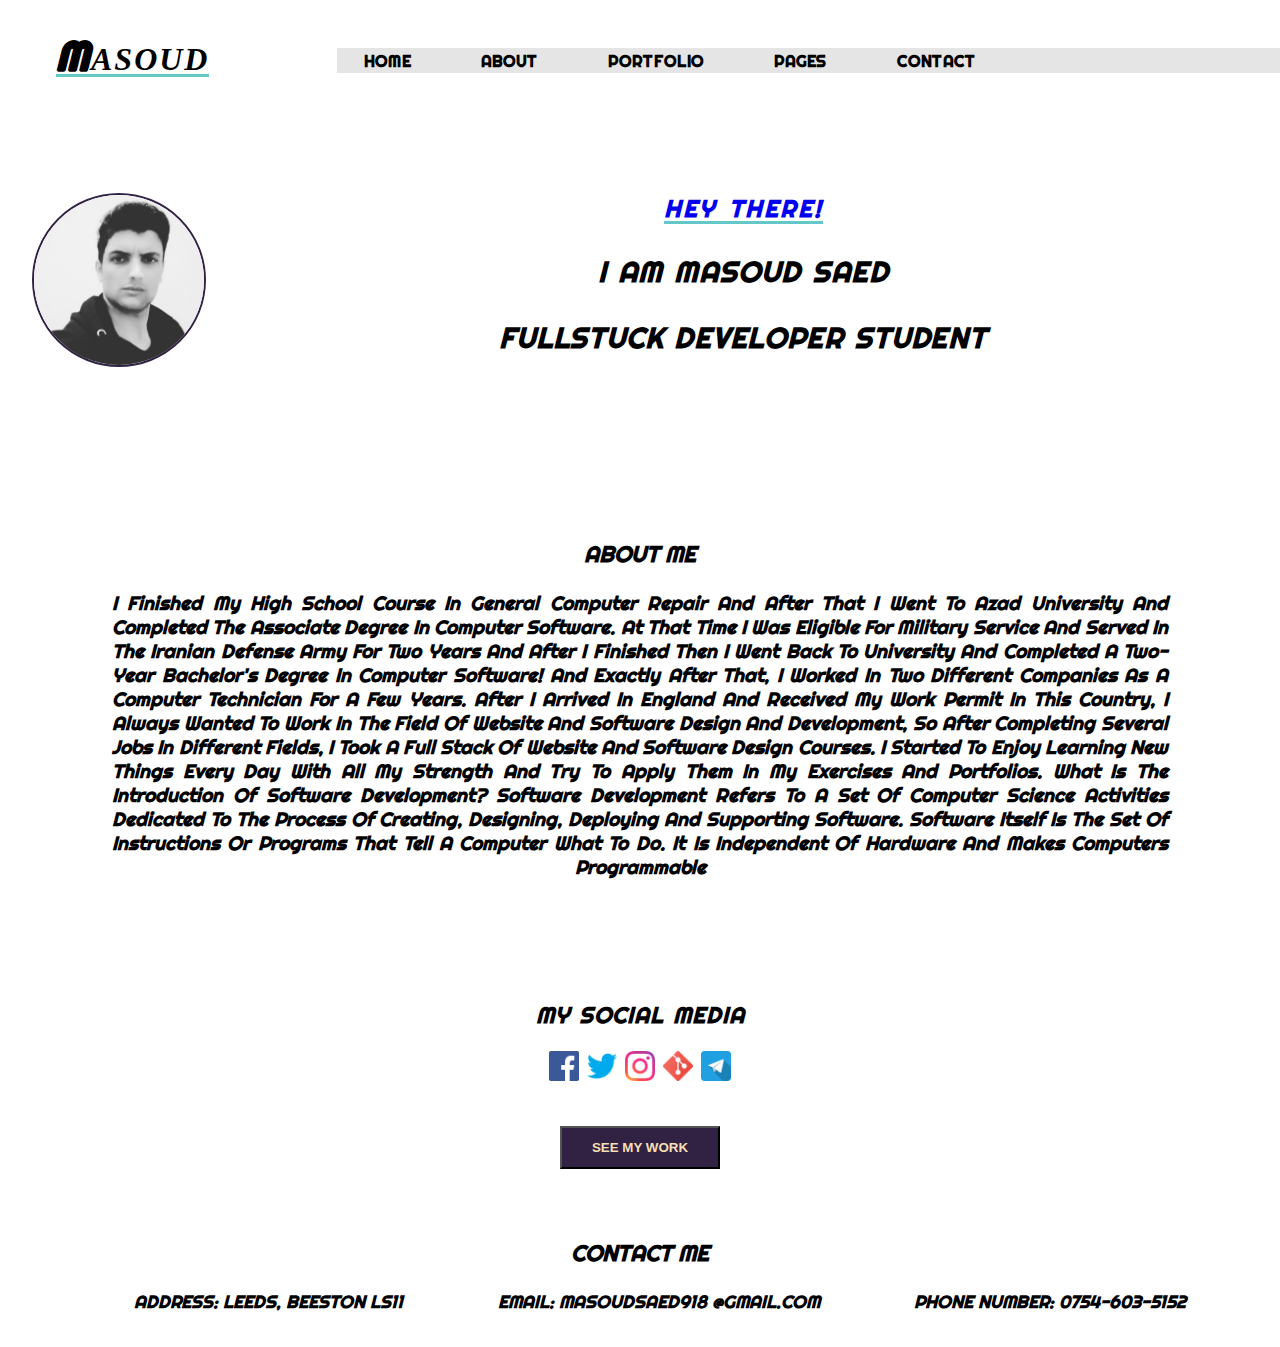
==== commit 4b2e689c: "more interctave page by javascript" ====
--- a/index.html
+++ b/index.html
@@ -20,7 +20,14 @@
                 <img id="menu" src="./social_media_icon/menu.png" alt="menu icon" onclick="displayNavbar()">
 
                 <div id="topnav">
-                <li class="nav_bar"><a href="#header">HOME</a></li>
+            <div class="subnav">
+                <button class="subnavbtn"><li class="nav_bar"><a href="#header">HOME</a></li></button>
+                <div class="subnav-content">
+                    <a href="#Intro">Intro</a>
+                    <a href="#About">About Me</a>
+                </div>
+            </div>
+
             <div class="subnav">
                 <button class="subnavbtn"><li class="nav_bar"><a href="#about">ABOUT</a></li></button>
                 <div class="subnav-content">
@@ -70,7 +77,9 @@
     <main>
         <div id="intro">
             <div id='greating'>
-            <img id="masoudImage" src="./Background-images/MASOUD-SAED.jpg" alt="masoud saed photo" onclick="changeMasoudColor()">
+                <div id="masoud">
+            <img onmouseover="smallImg(this)" onmouseout="bigImg(this)" id="masoudImage" src="./Background-images/MASOUD-SAED.jpg" alt="masoud saed photo">
+                </div>
         <h3 class='hello' id="hey"><a href="_self" target="_self">HEY THERE!</a></h3>
         <h3 class='hello' id="i">I AM MASOUD SAED</h3>
         <h3 class='hello' id="full">FULLSTUCK DEVELOPER STUDENT</h3><br>
--- a/style.css
+++ b/style.css
@@ -99,14 +99,14 @@
 /* -------------dropdown menu inside a Navigation Bar start-------------*/
 #header #topnav {
     overflow: hidden;
-    background-color: blue; 
+    background-color: #e5e5e5; 
 }
 #header #topnav a {
-    float: left;
+    /* float: left; */
     font-size: 16px;
     color: black;
-    text-align: center;
-    padding: 14px 16px;
+    text-align: right;
+    padding: 14px 5px;
     text-decoration: none;
 }
 .subnav {
@@ -178,13 +178,13 @@
     width: 170px;
     /* height: auto; */
     float: left;
-    margin-left: 8rem;
+    margin-left: 2rem;
     /* margin-top: 1rem; */
     border: 2px  solid #312244;
     border-radius: 50%;
 }
 main #hey{
-    margin-top: 6rem;
+    margin-top: 5rem;
     margin-bottom: 1.5rem;
     font-style: italic;
     font-size: 1.5rem;
@@ -351,7 +351,8 @@
         margin: 0;
     }
     #header ul {
-        padding: 0;
+        padding-top: 1rem;
+        margin-top: 1rem;
     }
     .mobile-container{
         margin:  0;
@@ -395,23 +396,22 @@
     main #intro {
         display: flex;
         align-items: center;
-        justify-content:flex-start;
+        justify-content:space-around;
         flex-direction:column;
         flex-flow:column;
      }
 
-     main #intro img{
-        display: inline-block; 
-        margin-top: 0.5rem;
+     main #intro #masoud{
+        display: block; 
+        margin-top: 0.8rem;
         margin-bottom: 1.5rem;
         width: 130px;
         height: 100;
-        margin-left: 5.5rem;
-        text-align: center;
-        
+        text-align: center;
+        margin-left: 1rem;
      }
      #intro #hey{
-        margin-top: 11rem;
+        margin-top: 15rem;
         font-size: 1.1rem;
         padding-bottom: 1rem;
          margin-bottom: 0; 
@@ -435,6 +435,7 @@
         padding-bottom: 2rem;
         font-size: 0.8rem;
         text-align: center;
+        display: block;
     }
 
     main .about_me {
@@ -490,7 +491,7 @@
     }
 }
 
-@media screen and (max-width: 1024px) and (min-width: 481px){
+@media screen and (max-width: 1024px) and (min-width: 48px){
 
     body{
         box-sizing: border-box;
@@ -553,37 +554,12 @@
      }
      #intro #full {
         text-align: center;
-        font-size: 1rem;
-     }
-     /* #intro #hey{
-        font-size: 1.3rem;
-        padding-bottom: 1rem;
-         margin-bottom: 0; 
-         float: right; 
-         text-align: center;
-
-    }
-    #intro #i {
-        font-size: 1.3rem;
-        margin: 0 ;
-        text-align: center;
-        padding-bottom: 1rem;
-        float: right;
-
-    }
-    #intro #full {
-        font-size: 1.3rem;
-        margin: 0 ;
-        text-align: center;
-        float: right; */
-
-    
-     /* main #intro .hello {
-        float: right;
-        padding-bottom: 5rem;
-        font-size: 1rem;
-        text-align: center;
-    } */
+        font-size: 0.8rem;
+     }    
+        main #intro #hey {
+        text-align: center;
+        margin-top: 3rem;
+    } 
 
     main .about_me {
         display: flex;
